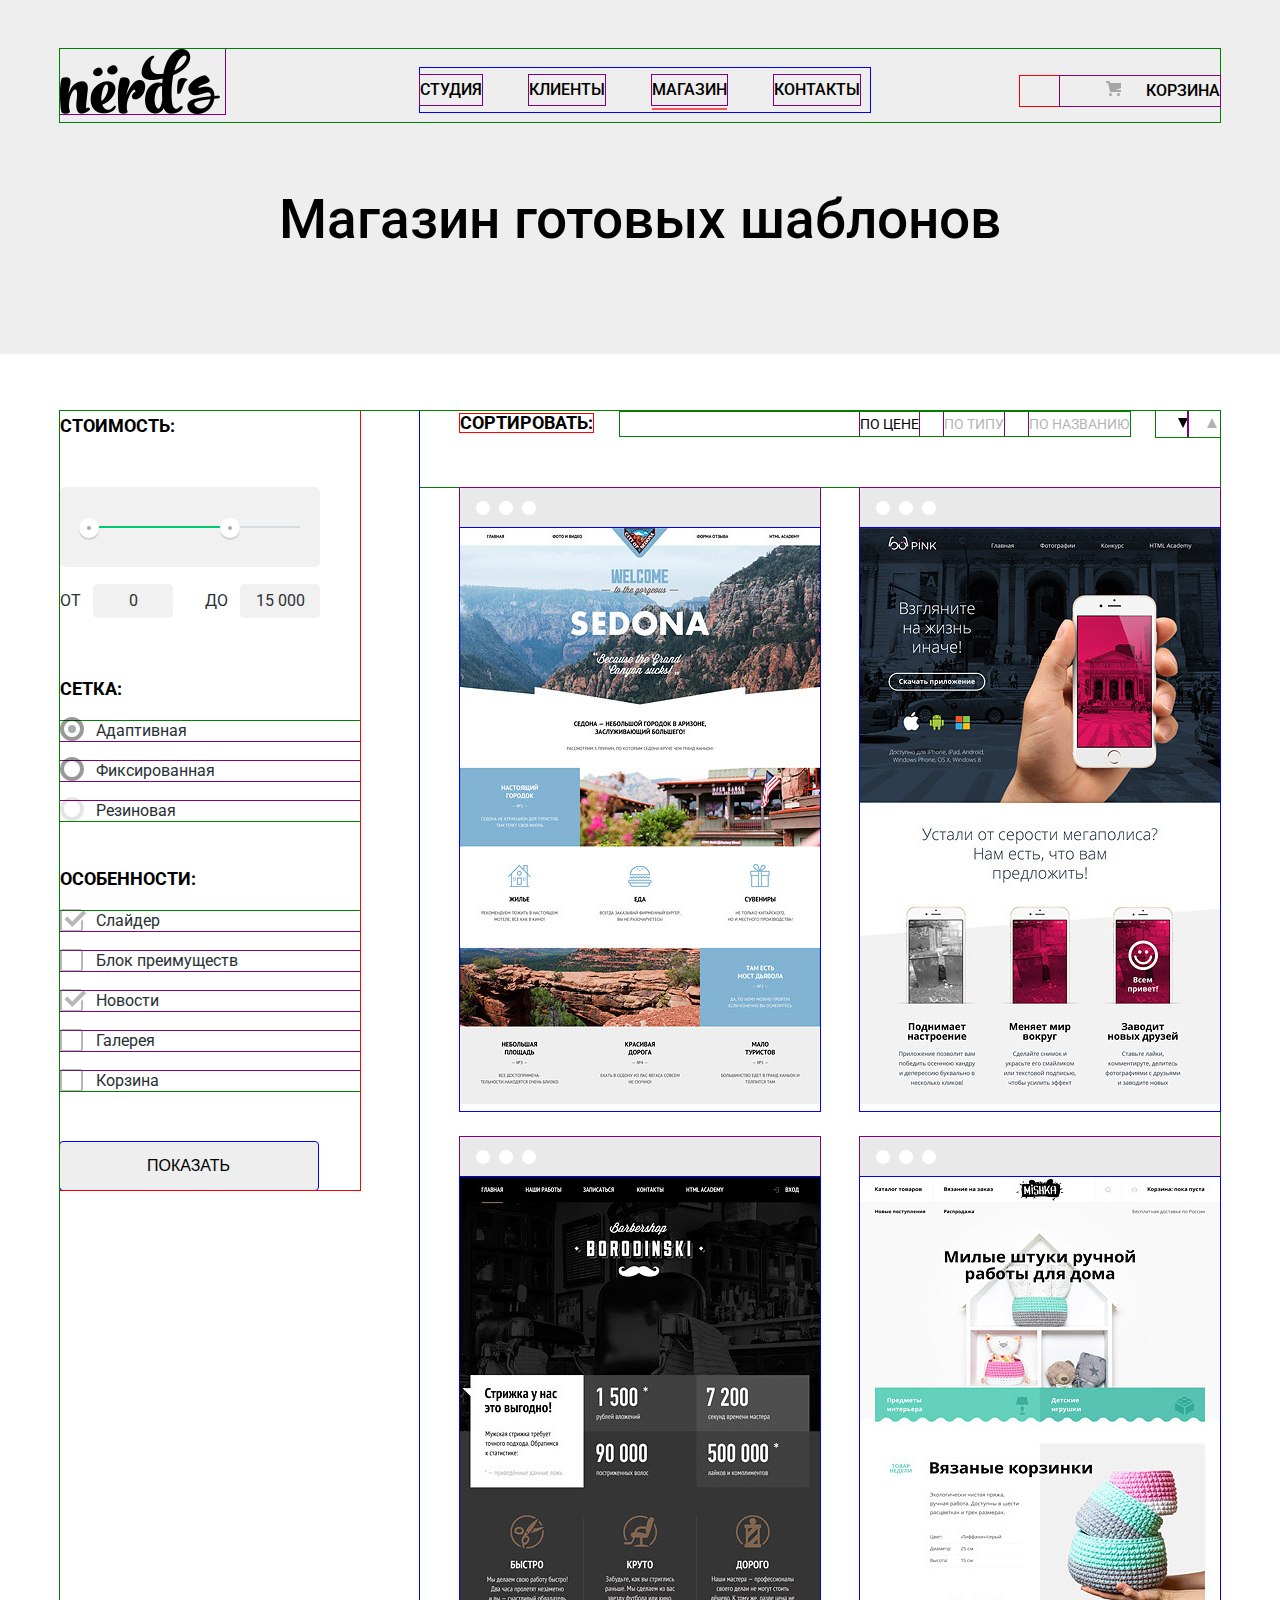
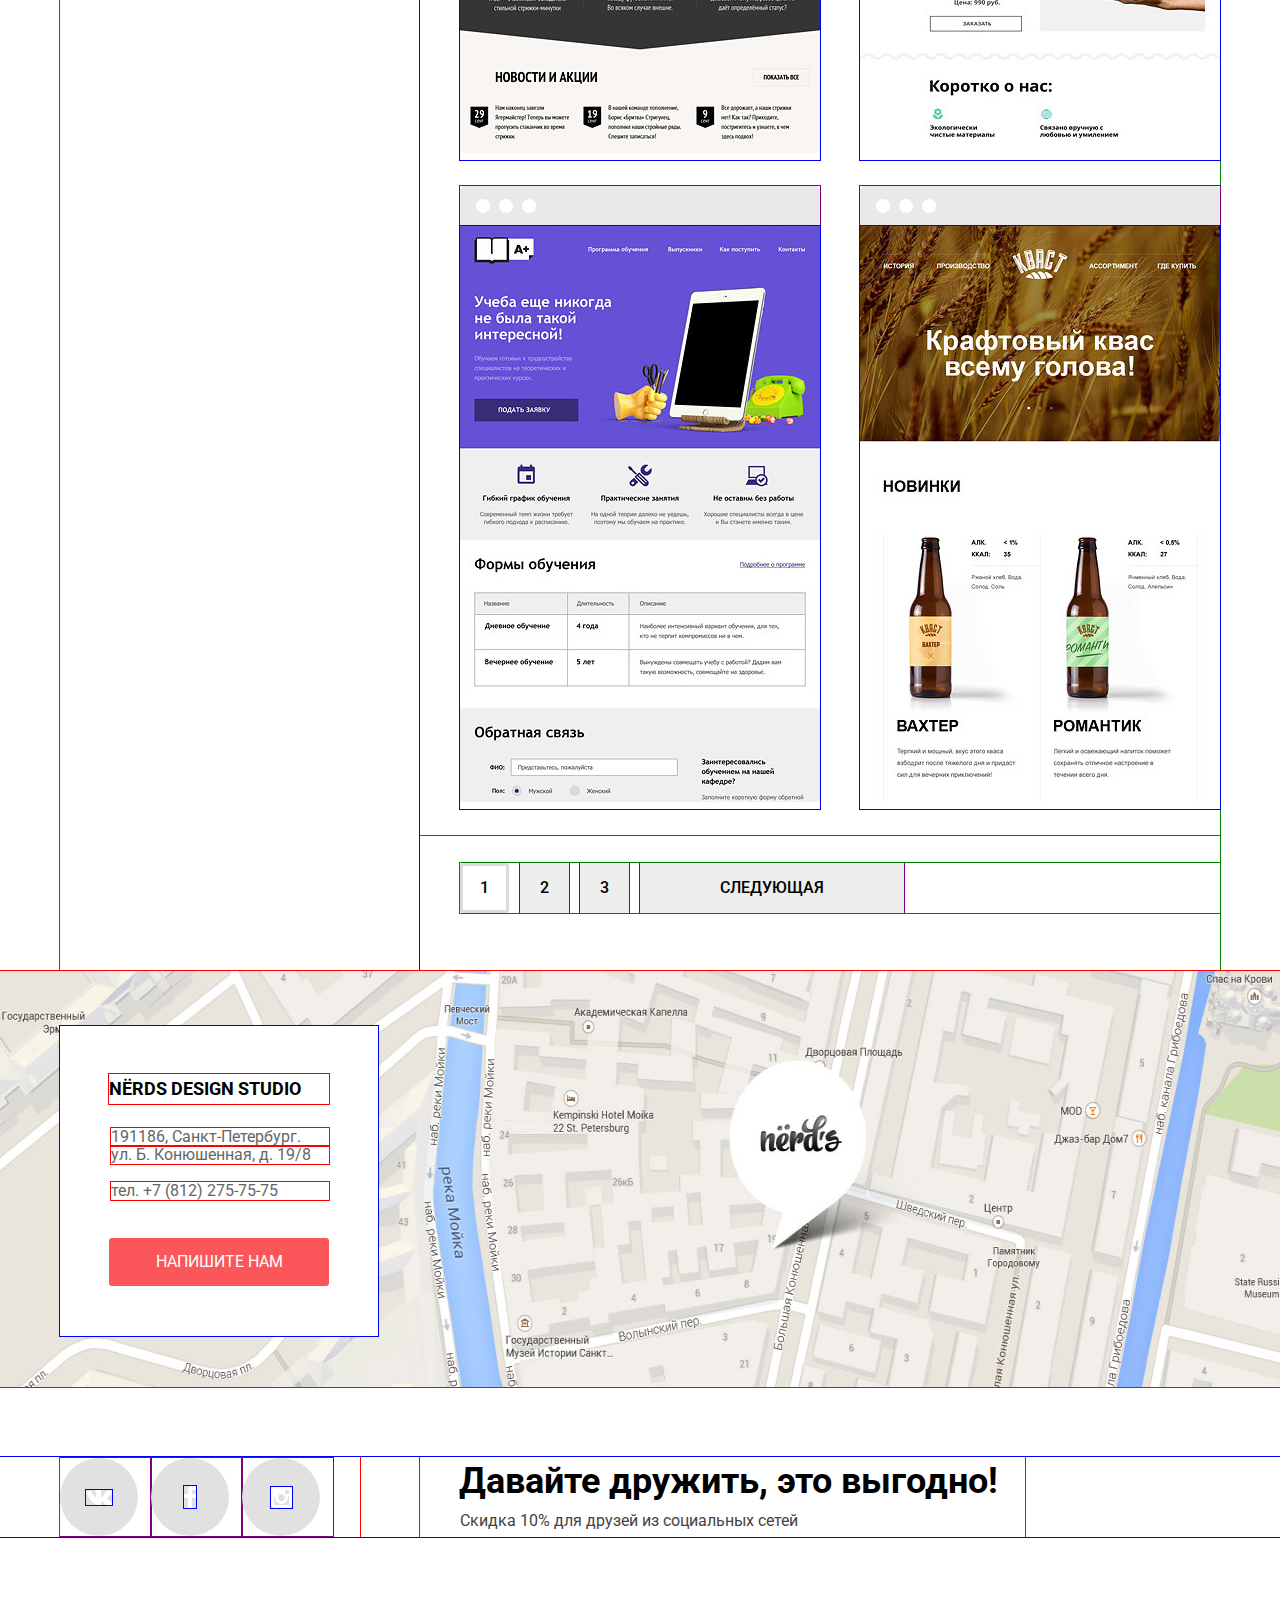
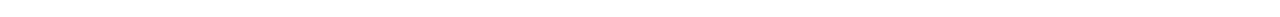
==== catalog.html @ bf4ca0e2 "замена" ====
<!DOCTYPE html>
<html lang="ru">
	<head>
		<meta charset="utf-8">
		<title>HTML Academy: Нёрдс</title>
		<link href="https://fonts.googleapis.com/css?family=Roboto:100,100i,300,300i,400,400i,500,500i,700,700i,900,900i" rel="stylesheet">
		<link href="css/normalize.css" rel="stylesheet">
		<link href="css/style.css" rel="stylesheet">
		<link href="css/outline.css" rel="stylesheet">
	</head>
	<body>
		<header class="main-catalog-header">
		<div class="container">
			<nav class="main-navigation">
				<a class="main-header-logo" href="index.html">
					<img src="img/logo.png" width="160" height="65" 
					alt="Логотип Нердс магазин">
				</a>
				<ul class="site-navigation">
					<li class="site-item"><a href="index.html">Студия</a></li>
					<li class="site-item"><a href="#">Клиенты</a></li>
					<li class="site-item line-active"><a href="#">Магазин</a></li>
					<li class="site-item"><a href="#">Контакты</a></li>
				</ul>
				<ul class="cart-navigation">
					<li class="site-item "><a class="cart-link" href="#">Корзина</a></li>
				</ul>
			</nav>
			<h1 class="main-header-title">Магазин готовых шаблонов</h1>
		</div>
		</header>
		<main class="container">
			<h2 class="visually-hidden">Фильтр Сайтов</h2>
			<div class="catalog-columns">
				<Section class="catalog-left-column">
					<form class="filter" method="get" action="https://echo.htmlacademy.ru">
						<fieldset class="filter-item">
							<legend class="filter-title">Стоимость:</legend>
							<div class="range-filter">
								<div class="range-controls">
									<div class="scale">
										<div class="bar" style="margin-left: 0%; width: 65%"></div>
									</div>
									<div class="toggle toggle-min"></div>
									<div class="toggle toggle-max"></div>
								</div>
								<div class="price-controls">
									<label class="min-price">от<input name="min-price" type="text" value="0"></label>
									<label class="max-price">до<input name="max-price" type="text" value="15 000"></label>
								</div>
							</div>
						</fieldset>
						<fieldset>
							<legend class="catalog-title">Сетка:</legend>
							<ul class="catalog-grid-list">
								<li class="filter-option">
									<input class="visually-hidden filter-input 
									filter-input-radio" type="radio" name="site-grid"
									value="site-adaptive" id="filter-Adaptive" checked>
									<label for="filter-Adaptive">Адаптивная</label>
								</li>
								<li class="filter-option">
									<input class="visually-hidden filter-input 
									filter-input-radio" type="radio" name="site-grid"
									value="site-Fixed" id="filter-Fixed">
									<label for="filter-Fixed">Фиксированная</label>
								</li>
								<li class="filter-option">
									<input class="visually-hidden filter-input 
									filter-input-radio" type="radio" name="site-grid"
									value="site-Rubber" id="filter-Rubber" disabled>
									<label for="filter-Rubber">Резиновая</label>
								</li>
							</ul>
						</fieldset>
						<fieldset>
							<legend class="catalog-title">Особенности:</legend>
							<ul class="catalog-features-list">
								<li class="filter-option">
									<input class="visually-hidden filter-input filter-input-checkbox" 
									type="checkbox" name="slider" id="filter-slider" checked>
									<label for="filter-slider">Слайдер</label>
								</li>
								<li class="filter-option">
									<input class="visually-hidden filter-input filter-input-checkbox" 
									type="checkbox" name="block" id="filter-block">
									<label for="filter-block">Блок преимуществ</label>
								</li>
								<li class="filter-option">
									<input class="visually-hidden filter-input filter-input-checkbox" 
									type="checkbox" name="slider" id="filter-new" checked>
									<label for="filter-new">Новости</label>
								</li>
								<li class="filter-option">
									<input class="visually-hidden filter-input filter-input-checkbox" 
									type="checkbox" name="gallery" id="filter-gallery">
									<label for="filter-gallery">Галерея</label>
								</li>
								<li class="filter-option">
									<input class="visually-hidden filter-input filter-input-checkbox" 
									type="checkbox" name="cart" id="filter-cart">
									<label for="filter-cart">Корзина</label>
								</li>
							</ul>
						</fieldset>
						<button type="submit" class="button button-show" href="#">Показать</button>
					</form>
				</section>
				<section class="catalog-right-column">
					<div class="column-container-menu">
						<h3 class="catalog-sort">Сортировать:</h3>
						<ul class="list-item">
							<li class="menu-info-item"><a href="#" class="catalog-option-active menu-active">По цене</a></li>
							<li class="menu-info-item"><a href="#" class="catalog-option-active">По типу</a></li>
							<li class="menu-info-item menu-item"><a href="#" class="catalog-option-active">По названию</a></li>
						</ul>
						<ul class="arrow-list">
							<li><a href="#" class="arrow arrow-down"></a></li>
							<li><a href="#" class="arrow arrow-up"></a></li>
						</ul>
					</div>
					<div class="catalog-column">
						<ul class="image-item">
							<li class="option-item">
								<div class="catalog-image">
									<svg xmlns="http://www.w3.org/2000/svg" width="360" height="40" viewBox="0 0 360 40"><path fill="#4d4d4d" d="M356 0H4C1.8 0 0 1.8 0 4v36h360V4c0-2.2-1.8-4-4-4zM22.991 27a7 7 0 1 1 0-14 7 7 0 0 1 0 14zm23.011 0a7 7 0 1 1 0-14 7 7 0 0 1 0 14zm23.011 0a7 7 0 1 1 0-14 7 7 0 0 1 0 14z"/></svg>
									<figure class="catalog-image-item">
										<img src="img/site-1.jpg" width="360" height="576" 
										alt="Седона»">
									</figure>
									<section class="catalog-item-block">
										<h3 class="catalog-item-title"><a href="#">Sedona</a></h3>
										<p class="catalog-item-info">Информационный сайт<br>для туристов</p>
										<span class="button catalog-btn">9 900 руб.</span>
									</section>
								</div>
							</li>
							<li class="option-item">
								<div class="catalog-image">
									<svg xmlns="http://www.w3.org/2000/svg" width="360" height="40" viewBox="0 0 360 40"><path fill="#4d4d4d" d="M356 0H4C1.8 0 0 1.8 0 4v36h360V4c0-2.2-1.8-4-4-4zM22.991 27a7 7 0 1 1 0-14 7 7 0 0 1 0 14zm23.011 0a7 7 0 1 1 0-14 7 7 0 0 1 0 14zm23.011 0a7 7 0 1 1 0-14 7 7 0 0 1 0 14z"/></svg>
									<figure class="catalog-image-item">
										<img src="img/site-2.jpg" width="360" height="576" 
										alt="Пинк»">
									</figure>
									<section class="catalog-item-block">
										<h3 class="catalog-item-title"><a href="#">Pink app</a></h3>
										<p class="catalog-item-info">Продуктовый лендинг<br>приложения для IOS и Android</p>
										<span class="button catalog-btn">9 900 руб.</span>
									</section>
								</div>
							</li>
							<li class="option-item">
								<div class="catalog-image">
									<svg xmlns="http://www.w3.org/2000/svg" width="360" height="40" viewBox="0 0 360 40"><path fill="#4d4d4d" d="M356 0H4C1.8 0 0 1.8 0 4v36h360V4c0-2.2-1.8-4-4-4zM22.991 27a7 7 0 1 1 0-14 7 7 0 0 1 0 14zm23.011 0a7 7 0 1 1 0-14 7 7 0 0 1 0 14zm23.011 0a7 7 0 1 1 0-14 7 7 0 0 1 0 14z"/></svg>
									<figure class="catalog-image-item">
										<img src="img/site-3.jpg" width="360" height="576" 
										alt="Барбершоп"> 
									</figure>
									<section class="catalog-item-block">
										<h3 class="catalog-item-title"><a href="#">Barbershop</a></h3>
										<p class="catalog-item-info">Сайт салоны красоты.<br>Для мужчин, да.</p>
										<span class="button catalog-btn">9 900 руб.</span>
									</section>
								</div>
							</li>
							<li class="option-item">
								<div class="catalog-image">
									<svg xmlns="http://www.w3.org/2000/svg" width="360" height="40" viewBox="0 0 360 40"><path fill="#4d4d4d" d="M356 0H4C1.8 0 0 1.8 0 4v36h360V4c0-2.2-1.8-4-4-4zM22.991 27a7 7 0 1 1 0-14 7 7 0 0 1 0 14zm23.011 0a7 7 0 1 1 0-14 7 7 0 0 1 0 14zm23.011 0a7 7 0 1 1 0-14 7 7 0 0 1 0 14z"/></svg>
									<figure class="catalog-image-item">
										<img src="img/site-4.jpg" width="360" height="576" 
										alt="Мишка">
									</figure>
									<section class="catalog-item-block">
										<h3 class="catalog-item-title"><a href="#">Mishka</a></h3>
										<p class="catalog-item-info">Интернет-магазин<br>вязаных игрушек</p>
										<span class="button catalog-btn">9 900 руб.</span>
									</section>
								</div>
							</li>
							<li class="option-item">
								<div class="catalog-image">
									<svg xmlns="http://www.w3.org/2000/svg" width="360" height="40" viewBox="0 0 360 40"><path fill="#4d4d4d" d="M356 0H4C1.8 0 0 1.8 0 4v36h360V4c0-2.2-1.8-4-4-4zM22.991 27a7 7 0 1 1 0-14 7 7 0 0 1 0 14zm23.011 0a7 7 0 1 1 0-14 7 7 0 0 1 0 14zm23.011 0a7 7 0 1 1 0-14 7 7 0 0 1 0 14z"/></svg>
									<figure class="catalog-image-item">
										<img src="img/site-5.jpg" width="360" height="576" 
										alt="А+">
									</figure>
									<section class="catalog-item-block">
										<h3 class="catalog-item-title"><a href="#">A plus</a></h3>
										<p class="catalog-item-info">Лендинг курсов повышения<br>квалификации</p>
										<span class="button catalog-btn">9 900 руб.</span>
									</section>
								</div>
							</li>
							<li class="option-item">
								<div class="catalog-image">
									<svg xmlns="http://www.w3.org/2000/svg" width="360" height="40" viewBox="0 0 360 40"><path fill="#4d4d4d" d="M356 0H4C1.8 0 0 1.8 0 4v36h360V4c0-2.2-1.8-4-4-4zM22.991 27a7 7 0 1 1 0-14 7 7 0 0 1 0 14zm23.011 0a7 7 0 1 1 0-14 7 7 0 0 1 0 14zm23.011 0a7 7 0 1 1 0-14 7 7 0 0 1 0 14z"/></svg>
									<figure class="catalog-image-item">
										<img src="img/site-6.jpg" width="360" height="576" 
										alt="Крафтовый квас всему голова!">
									</figure>
									<section class="catalog-item-block">
										<h3 class="catalog-item-title"><a href="#">Кваст</a></h3>
										<p class="catalog-item-info">Промо-сайт производителя<br>крафтового кваса</p>
										<span class="button catalog-btn">9 900 руб.</span>
									</section>
								</div>
							</li>
						</ul>
						<ul class="pagination-list">
							<li class="pagination-item-current"><a href="#">1</a></li>
							<li class="pagination-item "><a href="#">2</a></li>
							<li class="pagination-item"><a href="#">3</a></li>
							<li class="pagination-item"><a href="#">Следующая</a></li>
						</ul>
					</div>
				</section>
			</div>
		</main>
		<div class="map">
					<iframe src="https://www.google.com/maps/embed?pb=!1m18!1m12!1m3!1d1998.6037999040354!2d30.322010416394033!3d59.938716271971415!2m3!1f0!2f0!3f0!3m2!1i1024!2i768!4f13.1!3m3!1m2!1s0x4696310fca5ba729%3A0xea9c53d4493c879f!2sBolshaya+Konyushennaya+ul.%2C+19%2C+Sankt-Peterburg%2C+Russia%2C+191186!5e0!3m2!1sen!2s!4v1441888483426" width="1440" height="416" allowfullscreen></iframe>
			<figure class="map-image">
				<img class="map-image-item" src="img/map.jpg" height="416" width="1440" alt="Карта">
			</figure>
			<div class="container">
				<div class="container-contacts">
					<div class="container-info-contacts">
						<h3 class="title-contacts">Nёrds Design Studio</h3>
							<p class="footer-contacts">191186, Санкт-Петербург.</p>
							<p class="footer-contacts adress-item">ул. Б. Конюшенная, д. 19/8</p>
							<p class="footer-contacts number-item">тел. +7 (812) 275-75-75</p>
						<a class="button btn-contacts" href="#">Напишите нам</a>
					</div>
				</div>
			</div>
		</div>
		<footer class="main-footer">
			<div class="container">
				<ul class="footer-social">
					<li class="social-list"><a class="social-button" href="#">
						<span class="visually-hidden">Вконтакте</span>
						<svg xmlns="http://www.w3.org/2000/svg" width="26" height="15" viewBox="0 0 26 15"><path fill="#fff" d="M16.138 11.51c.956-.309 2.18 2.04 3.483 2.939.978.681 1.727.534 1.727.534l3.473-.05s1.815-.112.957-1.554c-.071-.12-.503-1.069-2.585-3.022-2.177-2.043-1.882-1.712.739-5.244 1.597-2.153 2.236-3.468 2.036-4.028-.192-.539-1.365-.399-1.365-.399L20.69.713c-.381.001-.704.119-.851.515-.003.004-.621 1.666-1.445 3.079-1.741 2.989-2.436 3.148-2.724 2.961-.661-.433-.494-1.737-.494-2.664 0-2.897.432-4.105-.846-4.417-.427-.104-.739-.172-1.828-.182-1.392-.021-2.574 0-3.244.329-.445.223-.786.712-.579.74.26.035.843.16 1.155.586.401.552.389 1.789.389 1.789s.229 3.411-.54 3.834c-.528.29-1.25-.302-2.803-3.016-.793-1.388-1.392-2.922-1.392-2.922s-.116-.285-.326-.441c-.25-.185-.6-.244-.6-.244L.848.684S.29.7.085.946c-.182.218-.015.668-.015.668s2.909 6.881 6.203 10.347c3.02 3.182 6.452 2.971 6.452 2.971h1.555s.469-.054.709-.312c.224-.24.214-.691.214-.691s-.031-2.109.935-2.419z"/></svg>
						</a>
					</li>
					<li class="social-list"><a class="social-button" href="#">
						<span class="visually-hidden">Фейсбук</span>
						<svg xmlns="http://www.w3.org/2000/svg" width="12" height="22" viewBox="0 0 12 22"><path fill="#fff" d="M12 4V0H8a4 4 0 0 0-4 4v4H0v4h4v10h4V12h4V8H8V4h4z"/></svg>
						</a>
					</li>
					<li class="social-list"><a class="social-button" href="#">
						<span class="visually-hidden">Инстаграм</span>
						<svg xmlns="http://www.w3.org/2000/svg" width="21" height="21" viewBox="0 0 21 21"><path fill="#fff" d="M18 0H3C1.35 0 0 1.35 0 3v15c0 1.65 1.35 3 3 3h15c1.65 0 3-1.35 3-3V3c0-1.65-1.35-3-3-3zm-7.5 7c1.93 0 3.5 1.57 3.5 3.5S12.43 14 10.5 14 7 12.43 7 10.5 8.57 7 10.5 7zM18 18H3V9h1.181A6.504 6.504 0 0 0 4 10.5a6.5 6.5 0 1 0 13 0 6.45 6.45 0 0 0-.181-1.5H18v9zm0-11h-4V3h4v4z"/></svg>
						</a>
					</li>
				</ul>
				<section class="footer-info">
					<h3 class="visually-hidden">Скидка</h3>
					<b class="footer-title">Давайте дружить, это выгодно!</b>
					<p class="footer-info-item">Скидка 10% для друзей из социальных сетей</p>
				</section>
			</div>
		</footer>
		<section class="modal modal-login">
			<form class="modal-login" action="http://echo.htmlacademy.ru" method="post">
				<b class="modal-feedback-title">Напишите нам</b>
				<div class="form-info">
					<div class="modal-feedback-column">
						<label class="modal-feedback-data" for="modal-feedback-login">Ваше имя:</label>
						<input class="login-user" type="text" name="login" id="modal-feedback-login" placeholder="Представьтесь, пожалуйста" required>
					</div>
					<div class="modal-feedback-column">
						<label class="modal-feedback-data" for="modal-feedback-email">Ваш e-mail:</label>
						<input type="email" name="email" id="modal-feedback-email" placeholder="Для отправки ответа" required>
					</div>
					<div class="modal-feedback-column">
						<label class="modal-feedback-data" for="modal-feedback-textarea">Текст письма:</label>
						<textarea name="text" id="modal-feedback-textarea" placeholder="В свободной форме" required rows="5"></textarea>
					</div>
				</div>
				<button type="submit" class="button modal-feedback-btn">Отправить</button>
			</form>
			<button type="submit" class="btn modal-close">Закрыть</button>
		</section>
		<script src="js/popup.js"></script>
	</body>
</html>
---- css/style.css ----
body {
	margin: 0;
	padding: 0;
	font-family: 'Roboto', arial, sans-serif;
	background-color: white;
	color: #000000;
	font-weight: 400;
	font-size: 16px;
	line-height: 24px;
}

p,
.text-range,
.text-order {
	color: #283136;
}


a {
	text-decoration: none;
	color: #000000;
}

ul {
	list-style: none;
}

.main-header {
	background-color: #eeeeee;
}

.main-header-logo:focus {
	opacity: 0.3;
}

.cart-navigation,
.site-navigation {
	font-size: 16px;
	line-height: 30px;
	font-weight: 500;
	color: black;
	text-transform: uppercase;
}


.site-navigation a:hover {
	color: #fb565a;
}

.site-navigation a:active {
	color: #c0c0c0;
}

.site-navigation a:focus {
	padding-bottom: 9px;
	border-bottom: 2px solid #fb565a;
}

.cart-navigation a:hover {
	color: #fb565a;
}

.cart-navigation a:active{
	color: #c0c0c0;
}

.cart-navigation a:focus {
	padding-bottom: 8px;
	border-bottom: 2px solid #fb565a;
}

.cart-link {
	padding-left: 40px;
}

.cart-link:focus {
	padding-left: 40px;
	padding-bottom: 8px;
	border-bottom: 2px solid #fb565a;
}

.cart-navigation .cart-link {
	position: relative;
}

.cart-link::before {
	content: "";

	position: absolute;
	top: 0px;
	left: 0px;
	width: 15px;
	height: 15px;

	background-image: url("../img/cart-icon.svg");
	background-repeat: no-repeat;
	background-position: 0 0;
	
}

.main-header-title,
.slider-title {
	font-size: 55px;
	line-height: 55px;
	font-weight: 500;
}

/*основная часть*/

.offer-item-title {
	font-size: 24px;
	line-height: 30px;
	font-weight: 700;
}

.offer-item-info {
	font-size: 16px;
	line-height: 24px;
	font-weight: 400;
}

.button {
	display: block;
	width: 240px;
	padding: 15px 0;
	font-size: 16px;
	line-height: 18px;
	color: #ffffff;
	text-transform: uppercase;
	text-align: center;
	text-decoration: none;

	background-color: #fb565a;
	border-radius: 3px;
	border: none;
}

.catalog-btn {
	width: 200px;
	font-size: 16px;
	line-height: 18px;
	font-weight: 500;
}

.btn-contacts {
	width: 220px;
}

.button:hover,
.button:focus {
	background-color: #e74246;
}

.button:active {
	background-color: #d7373b;
	color: rgba(255, 255, 255, 0.3);
	box-shadow: 0 3px rgba(0, 0, 0, 0.1) inset;
}

.offer-btn-web {
	width: 160px;
}

.offer-mobile {
	width: 160px;
	background-color: #00ca74;
}

.offer-mobile:hover,
.offer-mobile:focus {
	background-color: #00bc6c;
}

.offer-mobile:active {
	background-color: #00aa62;
}
.offer-site {
	width: 160px;
	background-color: #efc84a;
}

.offer-site:hover,
.offer-site:focus {
	background-color: #eab534;
}

.offer-site:active {
	background-color: #e5a722;
}

.detail-title {
	font-size: 45px;
	line-height: 45px;
	font-weight: 700;
}

table th {
	font-size: 45px;
	font-weight: 700;
}

table td {
	font-size: 16px;
	line-height: 18px;
	font-weight: 400;
	color: #283136;
}

.brand-item-image {
	opacity: 0.2;
}

.brand-item-image:hover {
	opacity: 1;
}

.brand-item-image:active {
	opacity: 0.1;
}

.filter  fieldset {
	border: none;
}

.title-contacts,
.filter legend {
	font-size: 18px;
	line-height: 30px;
	font-weight: 700;
}

.filter ul {
	list-style: none;
	line-height: 20px;
	font-size: 16px;
	font-weight: 400;
}

.footer-title {
	font-size: 36px;
	line-height: 36px;
	font-weight: 700;
}

.footer-contacts {
	font-size: 16px;
	line-height: 18px;
	font-weight: 400;
	color: #666666;
}

.footer-info-item {
	color: #444444;
	font-size: 16px;
	line-height: 22px;
}

.catalog-sort {
	font-size: 18px;
	line-height: 18px;
	font-weight: 700;
	text-transform: uppercase;
}

.arrow,
.catalog-option-active {
	color: #000000;
	opacity: 0.3;
	font-size: 14px;
	line-height: 18px;
	font-weight: 400;
	text-transform: uppercase;
}

.arrow:hover,
.catalog-option-active:hover {
	color: #000000;
	opacity: 0.6;
}

.arrow:focus,
.catalog-option-active:focus {
	color: #000000;
	opacity: 1;
}

.catalog-btn,
.catalog-btn:hover,
.catalog-btn:active {
	color: #ffffff;
}

/*Сеточные стили*/

html,
body {
	box-sizing: border-box;
}

p,
h1,
h2,
h3,
b,
figure {
	margin: 0;
	padding: 0;
}

img {
	max-width: 100%;
	height: auto;
}

.main-header {
	min-height: 0px;
	padding-top: 49px;
}

.container {
	width: 1200px;
	margin: 0 auto;
	padding: 0 20px;
}

.main-navigation {
	display: flex;
	padding: 0;
	margin: 0;
}

.main-header-logo {
	width: 165px;
	height: 65px;
	margin-right: 195px;
}

.site-navigation {
	padding:0;
	margin: 0;
	display: flex;
	align-items: center;
	flex-wrap: wrap;

	margin-top: 19px;
	margin-bottom: 10px;
}

.line-active::after {
	content: "";
	position: absolute;

	top: 31px;
	left: 0;


	width: 75px;
	height: 2px;
	border-bottom: 2px solid #fb565a;
}

.site-item {
	position: relative;
	margin-right: 47px;
}

.site-item:last-child {
	margin-right: 0px;
}

.site-navigation {
	width: 450px;
	margin-right: 150px;
	list-style: none;
}

.cart-navigation {
	width: 160px;
	text-align: right;
	vertical-align: bottom;
	margin-top: 27px;
}

.option-offer {
	margin: 0;
	padding: 0;
	margin-top: 82px;
}

.offer-list {
	display: flex;
	margin: 0;
	padding: 0;
}

.offer-item {
	width: 300px;
	min-height: 0px;
	margin-right: 100px;
}

.offer-item:last-child {
	margin-right: 0px;
}

.offer-item-image {
	margin-bottom: 17px;
}

.offer-item-title {
	margin-bottom: 16px;
	text-transform: uppercase;
}

.offer-item-info {
	margin-bottom: 33px;
}

.columns-container {
	margin: 0;
	padding: 0;
	display: flex;
	margin-bottom: 35px;
}


hr {
	margin: 0 0;
	padding: 0 0;
	border: none;
	border-bottom: 2px solid #eeeeee;
	margin-top: 80px;
}

.detail-left-column {
	margin: 0;
	padding: 0;
	display: flex;
	flex-direction: column;
	flex-wrap: wrap;
	max-width: 660px;
	min-height: 370px;
	margin-top: 76px;
	margin-right: 138px;
}

.detail-title {
	margin: 0;
	padding: 0;
	margin-bottom: 34px;
}

.detail-list-title {
	margin-bottom: 8px;
	text-transform: uppercase;
}

.detail-info {
	margin: 0;
	padding: 0;
	margin-bottom: 37px;
}

.text-order {
	position: relative;
	margin: 0;
	padding: 0;
	margin-left: -5px;
	margin-bottom: 24px;
}

.text-order:before {
	content: "";
	position: absolute;

	top: 10px;
	left: -35px;

	width: 25px;
	height: 2px;

	background-color: #fb565a;
}

.detail-right-column {
	display: flex;
	flex-direction: column;
	flex-wrap: wrap;
	margin: 0;
	padding: 0;
	width: 360px;
	min-height: 414px;
	margin-left: 0px;
	margin-right: 0px;
	margin-top: 40px;
}

.detail-header-image {
	margin: 0;
	padding: 0;
	margin-bottom: 30px;
}

.table-info{
	display: block;
	margin-left: 19px;
	margin-bottom: 35px;
	text-transform: uppercase;
}

sup {
	font-size: 28px;
}

table {
	margin: 0;
	padding: 0;
}

td,
th {
	padding: 0;
	margin: 0;
	padding: 14px 14px 14px 2px ;
	text-align: left;
}

.brand-menu{
	padding: 37px 0;
	margin: 0;
	margin-bottom: 81px;
	border-top: 2px solid #eeeeee;
	border-bottom: 2px solid #eeeeee;
}

.brand {
	padding: 0;
	margin: 0;
	display: flex;
	flex-wrap: wrap;
}

.brand-item-image {
	display: block;
	margin-top: 20px;
	padding: 0 30px;
}

.image-item-1 {
	display: block;
	margin-top: 5px;
	padding: 0 25px;
}

.image-item-2 {
	display: block;
	margin-top: 24px;
	padding: 0 35px;
}

.image-item-3 {
	display: block;
	margin-top: 10px;
	padding: 0 45px;
}

.brand-item {
	position: relative;
	margin: 0;
	padding: 0;
	margin-right: 40px;
	width: 260px;
}

.brand-item:first-child {
	margin-left: 0px;
}

.brand-item:last-child {
	margin-right: 0px;
}

.line {
	position: relative;
}

.line-item::before{
	content: "";
	position: absolute;
	background-color: #eee;
	top: 25px;
	left: -22px;

	width: 2px;
	height: 52px;
}

.map {
	position: relative;
	height: 416px;
	margin-bottom: 70px;
}

.map iframe {
  position: absolute;
  z-index: 2;

  border: none;
  
  width: 100%;
  height: 416px;
}

.map-image {	
	width: 100%;
	height: 100%;
	vertical-align: middle;
	text-align: center;
	margin: 0;
	padding: 0;
}

.map-image::after {
	content: "";
	display: inline-block;
	height: 100%;
	vertical-align: middle;
}

.map-image-item {
	height: 416px;
}

.container-contacts {
	position: absolute;
	top: 55px;

	display: flex;
	justify-content: center;
	align-items: center;

	width: 318px;
	min-height: 310px;
	background-color: #ffffff; 
	z-index: 3;
}

.title-contacts {
	text-transform: uppercase;
	margin-bottom: 24px;
	margin-top: -3px;
}

.footer-contacts {
	text-align: left;
	margin-left: 2px;
}

.adress-item {
	margin-bottom: 18px;
	margin-left: 2px;
}

.number-item {
	margin-bottom: 38px;
}

.container-info-contacts {
	margin: 0;
	padding: 0;
	padding: 50px 0px;
}

.main-footer .container {
	display: flex;
	flex-wrap: wrap;
	margin-bottom: 80px;
}

.footer-social {
	display: flex;
	align-items: center;
	padding: 0;
	margin: 0;
	width: 300px;
	min-height: 80px;
	margin-right: 60px;
}

.social-button {
	display: flex;
	align-items: center;
	justify-content: center;
	width: 78px;
	height : 78px;
	border-radius: 50%;
	background-color: #e1e1e1;
	margin-right: 13px;
}

.social-button:hover,
.social-button:focus {
	background-color: #e74246;
}

.social-button:hover path,
.social-button:focus path {
	fill: #ffffff;
}

.social-button:active path {
	fill: rgba(255, 255, 255, 0.3);
}

.social-button:active {
	background-color: #d7373b;
	box-shadow: 0 3px rgba(0, 0, 0, 0.1) inset;
}

.footer-info {
	display: flex;
	flex-wrap: wrap;
	width: 605px;
	min-height: 80px;
}

.footer-title {
	display: block;
	margin-bottom: 6px;
	margin-left: 39px;
	margin-top: 6px;
}

.footer-info-item {
	margin-left: 40px;
}

/*Сложный фильтр*/

.filter-item {
	margin: 0;
	padding: 0;

	border: none;

	width: 260px;
	margin: 50px auto; 
}

.range-filter {
	width: 260px;
	margin-top: 46px;
}

.filter-item legend {
	font-size: 18px;
	line-height: 24px;
	text-transform: uppercase;
	font-weight: 700;
}

.range-controls {
	position: relative;

	height: 41px;
	margin-bottom: 17px;
	padding-top: 39px;
	padding-right: 20px;
	padding-left: 20px;

	background-color: #f1f1f1;

	border-radius: 5px;
}

.range-controls .scale {
	height: 2px;

	background: #d7dcde;
}

.range-controls .bar {
	width: 70%;
	height: 2px;

	background: #00ca74;
}

.range-controls .toggle {
	position: absolute;
	top: 31px;
	left: 0;

	width: 4px;
	height: 4px;
	padding: 0;

	border: 8px solid #ffffff;
	background-color: #ababab;
	box-shadow: 0 2px 1px 0 #cfcfcf;
	border-radius: 50%;
	cursor: pointer;
}

.range-controls .toggle-min {
	left: 19px;
}

.range-controls .toggle-max {
	left: 160px;
}

.price-controls {
	font-size: 0;
}

.price-controls label {
	display: inline-block;
	width: 50%;

	font-size: 16px;
	text-transform: uppercase;
}

.price-controls input {
	width: 60px;
	padding: 8px 10px;
	margin-left: 12px;

	font-family: Roboto, Arial, sans-serif;
	font-size: 16px;
	text-align: center;
	color: #283136;

	border: none;
	border-radius: 5px;
	background: #f1f1f1;
}

.max-price {
	text-align: right;
}

.visually-hidden:not(:focus):not(:active),
input[type="checkbox"].visually-hidden,
input[type="radio"].visually-hidden {
	position: absolute;

	width: 1px;
	height: 1px;
	margin: -1px;
	border: 0;
	padding: 0;

	white-space: nowrap;

	clip-path: inset(100%);
	clip: rect(0 0 0 0);
	overflow: hidden;
}

.main-catalog-header {
	min-height: 305px;
	background-color: #eeeeee;
	margin: 0 auto;
	margin-bottom: 57px;
	padding-top: 49px;
}

.main-header-title {
	margin-top: 70px;
	text-align: center;
}

.catalog-left-column {
	margin: 0;
	padding: 0;
}

.filter {
	width: 300px;
	margin: 0;
	padding: 0;
	margin-right: 60px;
}


.filter fieldset {
	padding: 0;
	margin: 0;
	margin-bottom: 46px;
	border: none;
}

.filter fieldset:nth-child(2) {
	margin-bottom: 23px;
}

.filter fieldset:nth-child(3) {
	margin-bottom: 31px;
}

.filter legend {
	text-transform: uppercase;
	line-height: 30px;
	font-size: 18px;
	font-weight: 700;
}

.filter ul {
	padding: 0;
	margin: 0;
	margin-top: 16px;
}

.filter ul:last-child {
	margin-top: 17px;
}

.filter-option {
	margin-bottom: 20px;
	padding-left: 36px;
}

.filter-option label {
	position: relative;

	display: block;

	cursor: pointer;
	user-select: none;
}



.filter-input-radio + label::before {
	content: "";
	position: absolute;

	left: -36px;
	top: -4px;

	width: 16px;
	height: 16px;
	border-radius: 50%;

	border: 4px solid #000000;
	opacity: 0.4;
}

.filter-input-radio:checked + label::after {
	content: "";

	position: absolute;

	top: 4px;
	left: -28px;

	width: 8px;
	height: 8px;
	border-radius: 50%;

	background-color: #283136;
	opacity: 0.4;
}

.filter-input-checkbox + label::before {
	content: "";
	position: absolute;
	left: -36px;
	top: -2px;

	width: 27px;
	height: 23px;

	background-image: url("../img/checkbox-off.svg");
	background-repeat: no-repeat;
	background-position: 0 0;
	opacity: 0.4;
}

.filter-input-checkbox:checked + label::after {
	content: "";

	position: absolute;
	top: -2px;
	left: -36px;

	width: 27px;
	height: 23px;
	background-image: url("../img/checkbox-on.svg");
	background-repeat: no-repeat;
	background-position: 0 0;
	opacity: 0.4;
}



.filter-input-checkbox + label:hover::before,
.filter-input-checkbox:checked:hover + label::after,
.filter-input-radio:hover + label::before,
.filter-input-radio:checked:hover + label::after {
	content: "";
	opacity: 1;
	color: #000000;
}

.filter-input-radio:disabled + label::before {
	opacity: 0.1;
}

.filter-input-checkbox:checked + label::before {
	opacity: 0;
}

.filter-input,label {
	color: #283136;
}

.filter-input,label:hover {
	color: #000000;
}

.filter-input:disabled +label {
	color: #283136;
}

.button-show {
	margin: 0;
	width: 258px;
	margin-right: 40px;
	padding-right: 10px;
	padding-left: 9px;
	font-weight: 500;
	color: #000000;
	background-color: #eeeeee;
}

.button-show:hover,
.button-show:focus{
	background-color: #dfdfdf;
}

.button-show:active {
	color: rgba(0, 0, 0, 0.3);
	box-shadow: 0 3px rgba(0, 0, 0, 0.1) inset;
}


.catalog-right-column {
	width: 800px;
	margin: 0;
	padding:0;
}

.column-container-menu {
	display: flex;

	align-items: center;
	flex-wrap: wrap;
	justify-content: space-between;
	margin: 0;
	padding: 0;
	margin-bottom: 51px;
}

.list-item	{
	display: flex;
	flex-wrap: wrap;
	align-items: center;
	padding: 0;
	margin: 0;
	padding-left: 240px;
}

.menu-info-item:last-child {
	margin-right: 0;
}

.menu-info-item {
	margin-right: 25px;
}

.catalog-sort{
	margin-top: -2px;
	margin-left: 40px;
}

.menu-active {
	opacity: 1;
}


.catalog-option-active:last-child {
	margin-right: 0px;
	padding: 0;
}

.menu-active {
	opacity: 1;
}

.arrow-list{
	margin: 0;
	padding: 0;
	display: flex;
	flex-wrap: wrap;
}

.arrow {
	display: inline-block;
	margin-left: 0px;
	font-size: 0;
	margin-left: 22px;
}

.arrow-up {
	margin-left: 19px;
	margin-right: 3px;
}

.arrow::before {
	content: "";
	display: inline-block;
	border: 10px solid #000000;
	border-right-width: 5px;
	border-left-width: 5px;
	border-right-color: transparent;
	border-left-color: transparent;
}

.arrow-up::before {
	border-top-width: 0;
	margin-right: 0;
}

.arrow-down::before {
	border-bottom-width: 0;
}

.arrow-down {
	opacity: 1;
	padding-left: 0px;
	padding-right: 0px;
}

.arrow-up {
	padding-left: 0px;
	padding-right: 0px;
}

.image-item {
	display: flex;
	flex-wrap: wrap;
	justify-content: flex-end;
	margin: 0;
	padding:0;
	margin-bottom: 28px;
}

.catalog-image {
	width: 360px;
	height: 1px;
	margin: 0;
	padding: 0;
	fill-opacity: 0.12;
}

.catalog-image:hover > .catalog-item-block {
	display: flex;
	opacity: 1;
	
}

.catalog-image:hover > .catalog-image-item {
	display: flex;
	opacity: 1;
	box-shadow: 0px 6px 15px 0px rgba(0, 1, 1, 0.25);
}

.option-item:hover path {
	fill-opacity: 1;
}

.catalog-image-item {
	position: relative;

	top: -7px;
	left: 0px;
	width: 360px;
	min-height: 0;
}

.catalog-columns {
	display: flex;
	flex-wrap: wrap;
	margin: 0px;
	padding: 0px;
}

.option-item {
	position: relative;

	display: flex;
	flex-wrap: wrap;
	margin: 0;
	padding: 0;
	width: 360px;
	height: 576px;
	margin-bottom: 73px;
	margin-left: 40px;
}

/*Баннеры*/

.catalog-item-block {
	position: absolute;
	bottom: -40px;

	display: flex;
	flex-wrap: wrap;
	flex-direction: column;

	width: 360px;
	min-height: 230px;


	background-color: #eeeeee;
	opacity: 0;
}

.catalog-item-title {
	margin: 0;
	padding: 0;
	margin-top: 25px;
	margin-bottom: 12px;

	text-align: center;

	text-transform: uppercase;
	font-weight: 700;
	font-size: 18px;
	line-height: 30px;
}

.catalog-item-info {
	margin: 0;
	padding: 0;
	margin: 0 55px;

	overflow: auto;
	
	margin-bottom: 25px;
	padding-top: 5px;
	padding-bottom: 5px;
	max-height: 385px;

	text-align: center;
	font-weight: 400;
	font-size: 16px;
	line-height: 18px;
}

.catalog-btn {
	margin: 0 auto;
	cursor: pointer;
	margin-bottom: 43px;
}

 /*Пагинация*/
.pagination-list {
	display: flex;
	flex-wrap: wrap;
	padding: 0;
	margin: 0;

	list-style: none;
	margin-left: 40px;
	margin-bottom: 58px;
}

.pagination-item {
	margin-right: 11px;
}

.pagination-item a {
	display: block;
	padding: 13px 20px;
	text-transform: uppercase;
	font-weight: 500;
	color: #000000;
	background-color: #eeeeee;
}

.pagination-item:last-child a {
	margin: 0;
	padding: 0;
	padding: 13px 80px;
}

.pagination-item a:hover,
.pagination-item a:focus {
	background-color: #dfdfdf;
	border-radius: 3px;
}
.pagination-item a:active {
	background-color: #dfdfdf;
	color: rgba(0, 0, 0, 0.3);
	box-shadow: 0px 3px rgba(0, 0, 0, 0.1) inset;
}

.pagination-item-current a {
	color: #000000;
	border: 3px solid #dbdbdb;
	background-color: #ffffff;
	border-radius: 3px;
	display: block;
	padding: 10px 17px;
	text-transform: uppercase;
	font-weight: 500;
	color: #000000;
	margin-right: 11px;
}


/*Слайдер*/

.container {
	width: 1200px;
	margin: 0 auto;
	padding: 0 20px;
	box-sizing: border-box;
}

.visually-hidden {
	position: absolute;
	width: 1px;
	height: 1px;
	clip: rect(0, 0, 0, 0);
}

.main-header {
	background-color: #eeeeee;
}

.slider {
	position: relative;
	bottom: 0px;

	background-color: #eeeeee;
}

.slider-controls {
	position: absolute;
	left: 50%;
	bottom: 104px;
	z-index: 100;

	width: 160px;
	height: 18px;

	text-align: center;
	font-size: 0;
	transform: translateX(-50%);
}

.slider-controls label {
	position: relative;

	display: inline-block;
	width: 18px;
	height: 18px;
	padding: 8px;

	border-radius: 50%;
	cursor: pointer;
}

.slider-controls label::after {
	content: "";

	position: absolute;
	top: 8px;
	left: 8px;
	z-index: 1;

	width: 18px;
	height: 18px;

	background: #ffffff;

	border-radius: 50%;
}

.slider-list {
	margin: 0;
	padding: 0;

	list-style: none;
}

.slider-item {
	display: none;
	padding: 70px 0 80px 0;
}

.slider-item:nth-child(1) {
	background-image: url("../img/slide1.png");
	background-repeat: no-repeat;
	background-position: 93% 10px;
}

.slider-item:nth-child(2) {
	background-image: url("../img/slide2.png");
	background-repeat: no-repeat;
	background-position: 100% 0;
}

.slider-item:nth-child(3) {
	background-image: url("../img/slide3.png");
	background-repeat: no-repeat;
	background-position: 100% 20px;
}

#product-1:checked ~ .slider-list .slider-item:nth-child(1) {
	display: block;
}

#product-2:checked ~ .slider-list .slider-item:nth-child(2) {
	display: block;
}

#product-3:checked ~ .slider-list .slider-item:nth-child(3) {
	display: block;
}

#product-1:checked ~ .slider-controls .slider-controls-item--1::before,
#product-2:checked ~ .slider-controls .slider-controls-item--2::before,
#product-3:checked ~ .slider-controls .slider-controls-item--3::before {
	content: "";
	position: absolute;
	left: 50%;
	top: 50%;
	z-index: 2;
	width: 4px;
	height: 4px;
	margin: -4px;
	background-color: inherit;
	border: 2px solid #c1c1c1;
	border-radius: 50%;
}

.slider-item h3 {
	max-width: 600px;
	margin: 0;
	margin-bottom: 27px;

	font-size: 55px;
	line-height: 55px;
	font-weight: 500;
}

.slider-item p {
	max-width: 430px;
	margin: 0;
	margin-bottom: 39px;
}

/*Скрытая форма*/

.modal {
	position: fixed;

	box-shadow: 0 20px 40px 0 rgba(0, 1, 1, .75);
	background-color: #ffffff;

	 top: 50%;
	left: 50%;

	display: none;

	transform: translate(-50%, -50%);
	margin: 0;
	padding: 0;
	width: 760px;
	padding-left: 100px;
	padding-right: 100px;
	padding-top: 78px;
	padding-bottom: 85px;
	margin: 0 auto;
	z-index: 1000;
}

.modal-close {
	position: absolute;
	top: 20px;
	right: 20px;
	width: 0px;
	height: 0px;

	font-size: 0;
	background-color: #ffffff;
	border: 0;

	cursor: pointer;
	border: none;
	outline: none;
}

.modal-close::before,
.modal-close::after {
	content: "";

	position: absolute;
	top: 80px;
	left: -80px;

	width: 21px;
	height: 3px;

	background-color: #fb565a;
	opacity: 0.3;
}

.modal-close::before {
	transform: rotate(45deg);
}

.modal-close::after {
	transform: rotate(-45deg);
}

.modal-feedback-title {
	display: block;
	margin-bottom: 46px;
}

.form-info {
	display: flex;
	flex-wrap: wrap;
}

.modal-feedback-column {
	display: flex;
	flex-direction: column;
	width: 360px;
	margin-right: 40px;
	margin-bottom: 32px;
}

.modal-feedback-column:nth-child(2) {
	margin-right: 0px;
}

.modal-feedback-column:nth-child(3) {
	margin-bottom: 48px;
}

label {
	margin-bottom: 10px;
}


textarea {
	margin: 0px;
	width: 730px;
}

.modal-feedback-title {
	font-size: 45px;
	line-height: 45px;
	font-weight: 500;
}

.modal-feedback-data {
	font-size: 16px;
	line-height: 18px;
	font-weight: 700;
}

.modal-login input {
	font: inherit;
}

textarea,
.modal-login input:required{
	padding: 15px;
	color: #444444;
	border: 2px solid #b4b9bb;
	opacity: 0.5;
}

textarea:hover,
.modal-login input:hover {
	border: 2px solid #444444;
}

textarea:focus,
.modal-login input:focus {
	border: 2px solid #000000;
	opacity: 1;
}


textarea:focus::placeholder,
.modal input:focus::placeholder {
	color: red;
	opacity: 1;
}

textarea:invalid:focus,
 .modal input:invalid:focus {
	outline-color: red;
	border:none;
	opacity: 1;
}

.modal-close:hover::before,
.modal-close:hover::after {
	background-color: #fb565a;
	opacity: 1;
}

 .modal-close:focus::before,
 .modal-close:focus::after {
	background-color: #fb565a;
	opacity: 0.1;
	border: #ffffff;
}

::-webkit-input-placeholder {
	color: black;
}

::-moz-placeholder {
	color: black;
}

:-moz-input-placeholder {
	color: black;
}

:-ms-input-placeholder {
	color: black;
}

textarea:focus::placeholder,
 .modal input:focus::placeholder {
	color: red;
	opacity: 1;
}

textarea:invalid:focus,
.modal input:invalid:focus {
	outline-color: red;
	border:none;
	opacity: 1;
}

.modal-show {
	display: flex;
}
---- css/outline.css ----
.main-header {
	outline: 1px solid yellow;
}	 
.main-navigation {
	outline: 1px solid green;
}

.site-navigation {
	outline: 1px solid blue;
}

.cart-navigation {
	outline: 1px solid red;
}

.main-header-logo {
	outline: 1px solid purple;
}

.main-navigation-wrapper .container {
	outline: 1px solid black;
	
}

.slider-container {
	outline: 1px solid black;
}

.slider-left-column{
	outline: 1px solid green;
}

.offer-list {
	outline: 1px solid purple;
}

.offer-item {
	outline: 1px solid blue;
}

.detail-left-column {
	outline: 1px solid blue;
}
	
.detail-right-column {
	outline: 1px solid green;
}

.flex-container {
	outline: 1px solid green;
}

.brand-menu {
	outline: 1px solid blue;
}

.brand-item-image {
	outline: 1px solid red;
}

.brand-site {
	outline: 1px solid green;
}

.main-footer {
	outline: 1px solid blue;
}

.footer-info {
	outline: 1px solid green;
}

.footer-social {
	outline: 1px solid red;
}

.map {
	outline: 1px solid red;
}

.map-image {
	outline: 1px solid green;
}

.catalog-columns {
	outline: 1px solid green;
}

.filter {
	outline: 1px solid red;
}

.catalog-right-column {
	outline: 1px solid blue;
}

h3 {
	outline: 1px solid red;
}
ul {
	outline: 1px solid green;
}

li {
	outline: 1px solid purple;
}

.button-show {
	outline: 1px solid blue;
}

figure {
	outline: 1px solid blue;
}

svg,
tr,
td,
table {
	outline: 1px solid blue;
}

.modal-login {
	outline: 1px solid blue;
}

.container-contacts {
	outline: 1px solid blue;
}

.container-center {
	
	outline: 1px solid purple;
}

.footer-contacts {
	outline: 1px solid red;
}

.modal-feedback-title {
	outline: 1px solid red;
}

.catalog-item-info {
	outline: 1px solid purple;
}
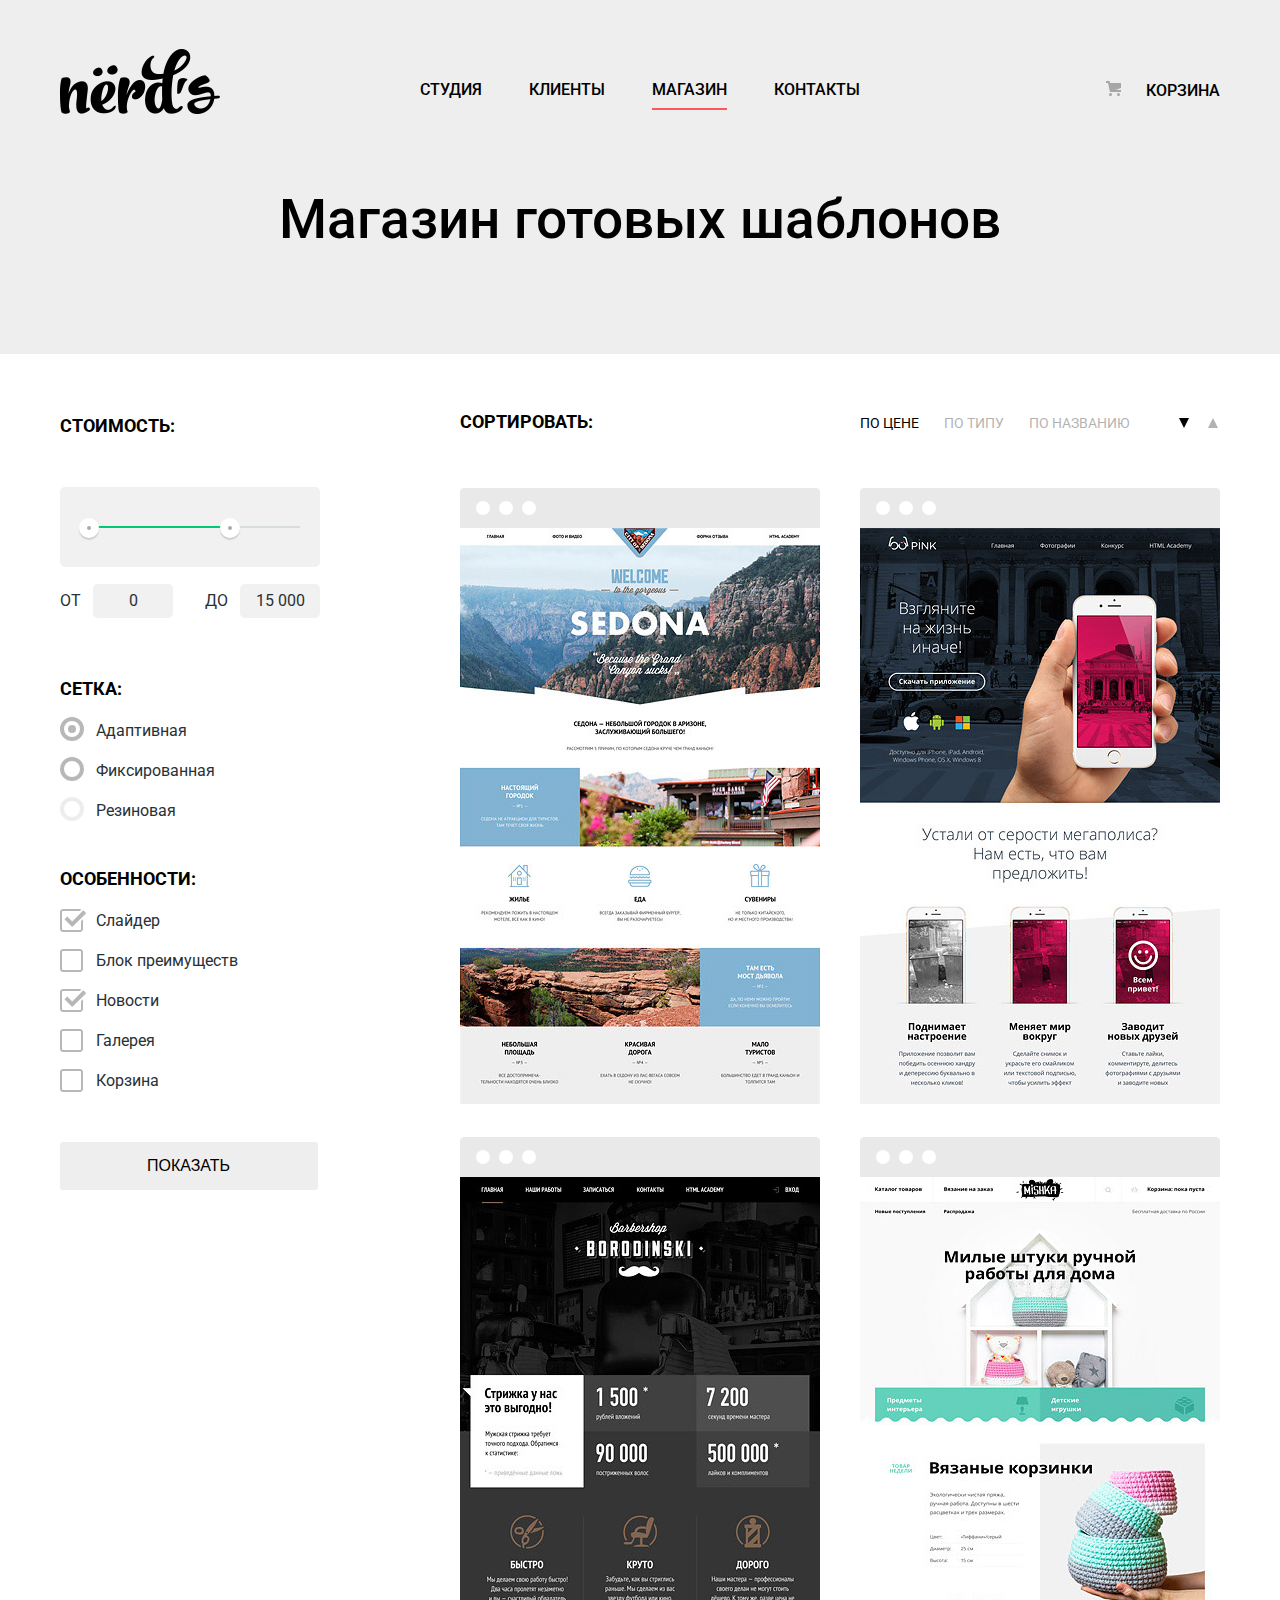
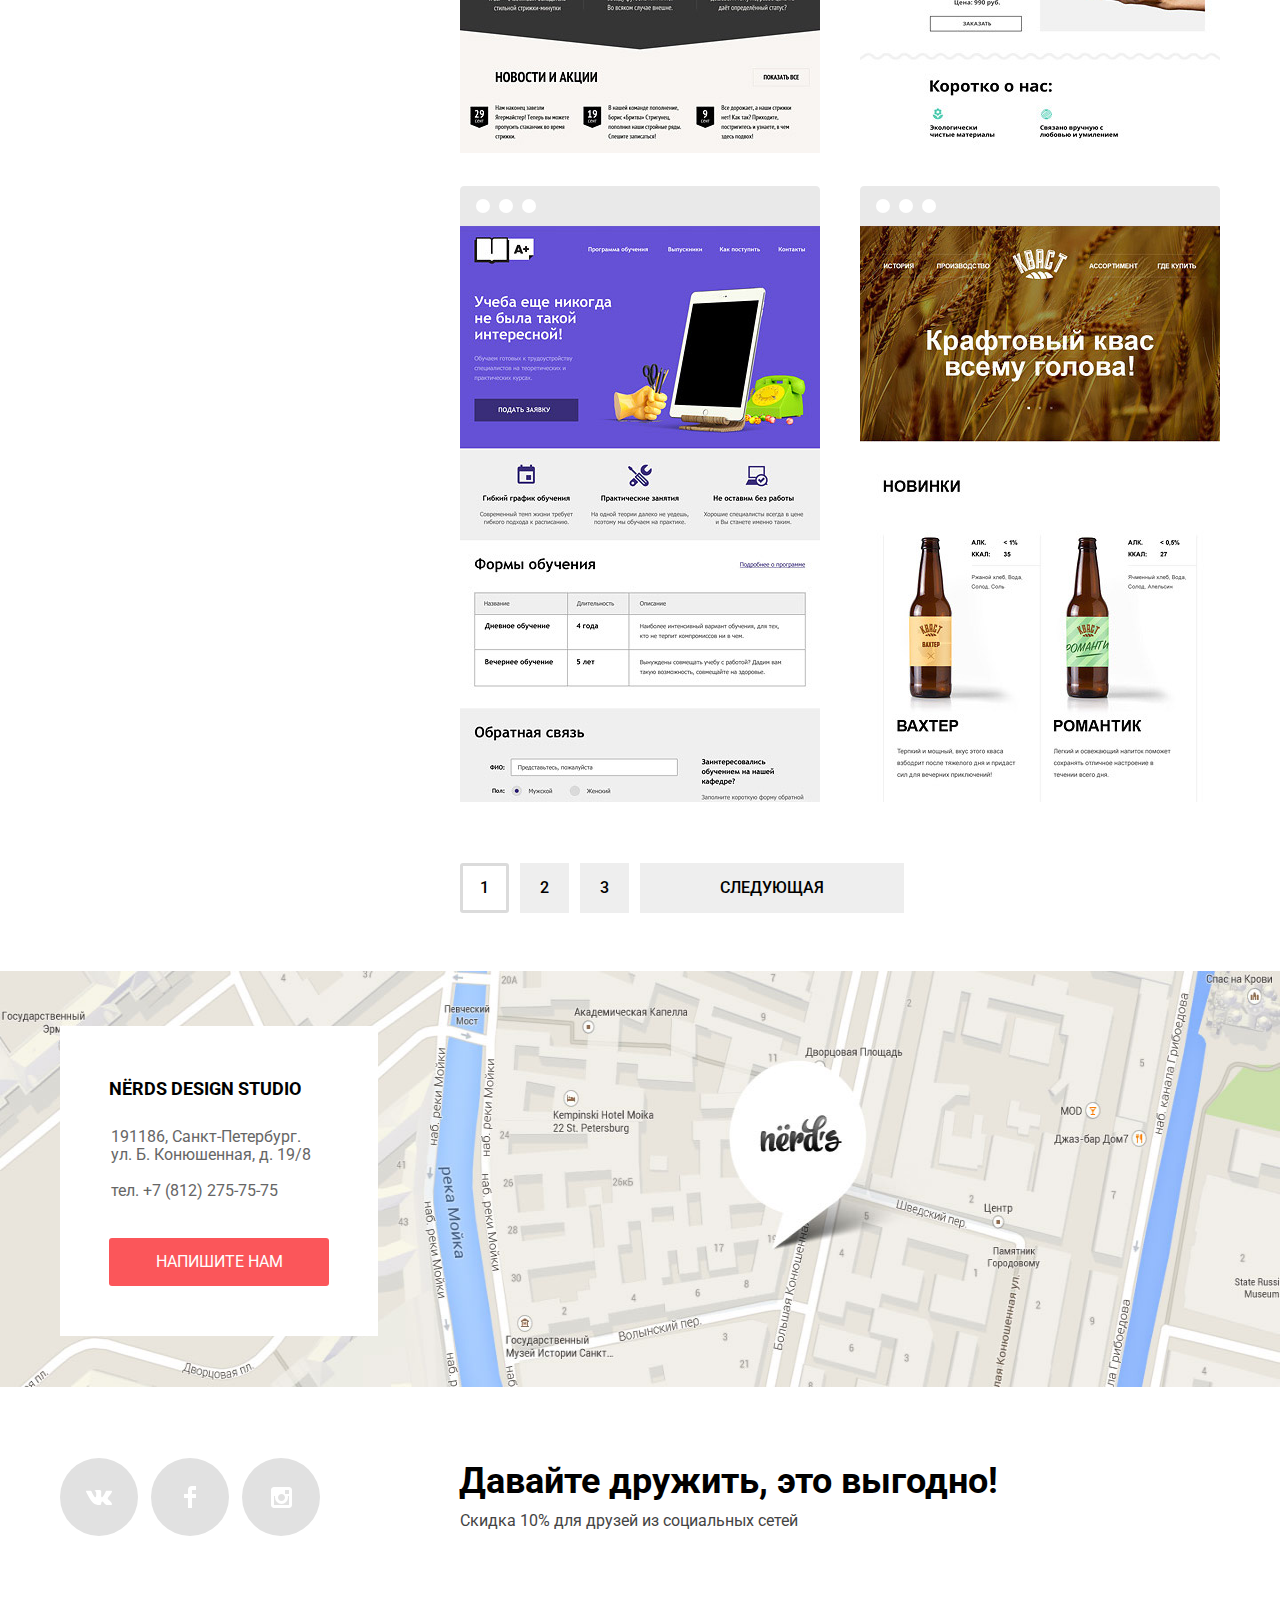
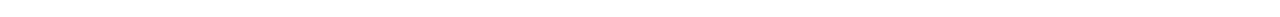
==== commit ff485a74: "добавление" ====
--- a/catalog.html
+++ b/catalog.html
@@ -30,9 +30,9 @@
 		</div>
 		</header>
 		<main class="container">
-			<h2 class="visually-hidden">Фильтр Сайтов</h2>
 			<div class="catalog-columns">
 				<Section class="catalog-left-column">
+					<h2 class="visually-hidden">Фильтр Сайтов</h2>
 					<form class="filter" method="get" action="https://echo.htmlacademy.ru">
 						<fieldset class="filter-item">
 							<legend class="filter-title">Стоимость:</legend>
@@ -103,7 +103,7 @@
 								</li>
 							</ul>
 						</fieldset>
-						<button type="submit" class="button button-show" href="#">Показать</button>
+						<button type="submit" class="button button-show">Показать</button>
 					</form>
 				</section>
 				<section class="catalog-right-column">
@@ -260,7 +260,8 @@
 			</div>
 		</footer>
 		<section class="modal modal-login">
-			<form class="modal-login" action="http://echo.htmlacademy.ru" method="post">
+			<h3 class="visually-hidden">Модальное окно</h3>
+			<form class="form-login" action="https://echo.htmlacademy.ru" method="post">
 				<b class="modal-feedback-title">Напишите нам</b>
 				<div class="form-info">
 					<div class="modal-feedback-column">
@@ -269,11 +270,11 @@
 					</div>
 					<div class="modal-feedback-column">
 						<label class="modal-feedback-data" for="modal-feedback-email">Ваш e-mail:</label>
-						<input type="email" name="email" id="modal-feedback-email" placeholder="Для отправки ответа" required>
+						<input class="email-user" type="email" name="email" id="modal-feedback-email" placeholder="Для отправки ответа" required>
 					</div>
 					<div class="modal-feedback-column">
 						<label class="modal-feedback-data" for="modal-feedback-textarea">Текст письма:</label>
-						<textarea name="text" id="modal-feedback-textarea" placeholder="В свободной форме" required rows="5"></textarea>
+						<textarea class="text-user" name="text" id="modal-feedback-textarea" placeholder="В свободной форме" required rows="4"></textarea>
 					</div>
 				</div>
 				<button type="submit" class="button modal-feedback-btn">Отправить</button>
--- a/css/style.css
+++ b/css/style.css
@@ -1,12 +1,17 @@
 body {
 	margin: 0;
 	padding: 0;
+	
 	font-family: 'Roboto', arial, sans-serif;
-	background-color: white;
-	color: #000000;
 	font-weight: 400;
 	font-size: 16px;
 	line-height: 24px;
+	color: #000000;
+
+	background-color: #ffffff;
+	background-image: url("../img/pattern-white.jpg");
+	background-position: top center;
+	background-repeat: no-repeat;
 }
 
 p,
@@ -27,6 +32,9 @@
 
 .main-header {
 	background-color: #eeeeee;
+	background-image: url("../img/pattern-grey.jpg");
+	background-position: 0 0;
+	background-repeat: repeat;
 }
 
 .main-header-logo:focus {
@@ -120,7 +128,10 @@
 }
 
 .button {
-	display: block;
+	display: flex;
+	flex-wrap: wrap;
+	justify-content: center;
+
 	width: 240px;
 	padding: 15px 0;
 	font-size: 16px;
@@ -336,12 +347,12 @@
 }
 
 .site-navigation {
+	display: flex;
+	align-items: center;
+	flex-wrap: wrap;
+
 	padding:0;
 	margin: 0;
-	display: flex;
-	align-items: center;
-	flex-wrap: wrap;
-
 	margin-top: 19px;
 	margin-bottom: 10px;
 }
@@ -350,12 +361,12 @@
 	content: "";
 	position: absolute;
 
-	top: 31px;
+	top: 98%;
 	left: 0;
 
 
 	width: 75px;
-	height: 2px;
+	height: 4px;
 	border-bottom: 2px solid #fb565a;
 }
 
@@ -389,6 +400,8 @@
 
 .offer-list {
 	display: flex;
+	flex-wrap: wrap;
+	flex-grow: 0;
 	margin: 0;
 	padding: 0;
 }
@@ -636,12 +649,16 @@
 	top: 55px;
 
 	display: flex;
+	flex-wrap: wrap;
 	justify-content: center;
 	align-items: center;
 
 	width: 318px;
 	min-height: 310px;
 	background-color: #ffffff; 
+	background-image: url("../img/pattern-white.jpg");
+	background-position: 0 0;
+	background-repeat: repeat;
 	z-index: 3;
 }
 
@@ -679,6 +696,7 @@
 
 .footer-social {
 	display: flex;
+	flex-wrap: wrap;
 	align-items: center;
 	padding: 0;
 	margin: 0;
@@ -944,7 +962,7 @@
 	height: 16px;
 	border-radius: 50%;
 
-	border: 4px solid #000000;
+	border: 4px solid #4d4d4d;
 	opacity: 0.4;
 }
 
@@ -960,7 +978,7 @@
 	height: 8px;
 	border-radius: 50%;
 
-	background-color: #283136;
+	background-color: #4d4d4d;
 	opacity: 0.4;
 }
 
@@ -1055,13 +1073,12 @@
 
 .column-container-menu {
 	display: flex;
-
 	align-items: center;
 	flex-wrap: wrap;
 	justify-content: space-between;
 	margin: 0;
 	padding: 0;
-	margin-bottom: 51px;
+	margin-bottom: 53px;
 }
 
 .list-item	{
@@ -1108,7 +1125,7 @@
 }
 
 .arrow {
-	display: inline-block;
+	display: flex;
 	margin-left: 0px;
 	font-size: 0;
 	margin-left: 22px;
@@ -1116,12 +1133,12 @@
 
 .arrow-up {
 	margin-left: 19px;
-	margin-right: 3px;
+	margin-right: 2px;
 }
 
 .arrow::before {
 	content: "";
-	display: inline-block;
+	display: flex;
 	border: 10px solid #000000;
 	border-right-width: 5px;
 	border-left-width: 5px;
@@ -1226,6 +1243,9 @@
 
 
 	background-color: #eeeeee;
+	background-image: url("../img/pattern-grey.jpg");
+	background-position: 0 0;
+	background-repeat: repeat;
 	opacity: 0;
 }
 
@@ -1339,15 +1359,9 @@
 	clip: rect(0, 0, 0, 0);
 }
 
-.main-header {
-	background-color: #eeeeee;
-}
-
 .slider {
 	position: relative;
 	bottom: 0px;
-
-	background-color: #eeeeee;
 }
 
 .slider-controls {
@@ -1393,6 +1407,9 @@
 }
 
 .slider-list {
+	display: flex;
+	flex-direction: column;
+	flex-wrap: wrap;
 	margin: 0;
 	padding: 0;
 
@@ -1472,7 +1489,6 @@
 	position: fixed;
 
 	box-shadow: 0 20px 40px 0 rgba(0, 1, 1, .75);
-	background-color: #ffffff;
 
 	 top: 50%;
 	left: 50%;
@@ -1488,23 +1504,26 @@
 	padding-top: 78px;
 	padding-bottom: 85px;
 	margin: 0 auto;
-	z-index: 1000;
+
+	background-color: #ffffff;
+	background-image: url("../img/pattern-white.jpg");
+	background-position: 0 0;
+	background-repeat: repeat;
+	z-index: 100;
 }
 
 .modal-close {
 	position: absolute;
-	top: 20px;
-	right: 20px;
-	width: 0px;
-	height: 0px;
+	top: 90px;
+	right: 93px;
+	width: 20px;
+	height: 20px;
 
 	font-size: 0;
-	background-color: #ffffff;
+	background-color: transparent;
 	border: 0;
 
 	cursor: pointer;
-	border: none;
-	outline: none;
 }
 
 .modal-close::before,
@@ -1512,11 +1531,11 @@
 	content: "";
 
 	position: absolute;
-	top: 80px;
-	left: -80px;
-
-	width: 21px;
-	height: 3px;
+	top: 8px;
+	left: -1px;
+
+	width: 27px;
+	height: 4px;
 
 	background-color: #fb565a;
 	opacity: 0.3;
@@ -1528,91 +1547,6 @@
 
 .modal-close::after {
 	transform: rotate(-45deg);
-}
-
-.modal-feedback-title {
-	display: block;
-	margin-bottom: 46px;
-}
-
-.form-info {
-	display: flex;
-	flex-wrap: wrap;
-}
-
-.modal-feedback-column {
-	display: flex;
-	flex-direction: column;
-	width: 360px;
-	margin-right: 40px;
-	margin-bottom: 32px;
-}
-
-.modal-feedback-column:nth-child(2) {
-	margin-right: 0px;
-}
-
-.modal-feedback-column:nth-child(3) {
-	margin-bottom: 48px;
-}
-
-label {
-	margin-bottom: 10px;
-}
-
-
-textarea {
-	margin: 0px;
-	width: 730px;
-}
-
-.modal-feedback-title {
-	font-size: 45px;
-	line-height: 45px;
-	font-weight: 500;
-}
-
-.modal-feedback-data {
-	font-size: 16px;
-	line-height: 18px;
-	font-weight: 700;
-}
-
-.modal-login input {
-	font: inherit;
-}
-
-textarea,
-.modal-login input:required{
-	padding: 15px;
-	color: #444444;
-	border: 2px solid #b4b9bb;
-	opacity: 0.5;
-}
-
-textarea:hover,
-.modal-login input:hover {
-	border: 2px solid #444444;
-}
-
-textarea:focus,
-.modal-login input:focus {
-	border: 2px solid #000000;
-	opacity: 1;
-}
-
-
-textarea:focus::placeholder,
-.modal input:focus::placeholder {
-	color: red;
-	opacity: 1;
-}
-
-textarea:invalid:focus,
- .modal input:invalid:focus {
-	outline-color: red;
-	border:none;
-	opacity: 1;
 }
 
 .modal-close:hover::before,
@@ -1628,35 +1562,136 @@
 	border: #ffffff;
 }
 
+.modal-feedback-title {
+	display: flex;
+	margin-bottom: 42px;
+}
+
+.form-info {
+	display: flex;
+	flex-wrap: wrap;
+}
+
+.modal-feedback-column {
+	display: flex;
+	flex-direction: column;
+
+	width: 360px;
+	margin-right: 40px;
+	margin-bottom: 35px;
+}
+
+.modal-feedback-column:nth-child(2) {
+	margin-right: 0px;
+}
+
+.modal-feedback-column:nth-child(3) {
+	margin-bottom: 51px;
+}
+
+.modal-feedback-btn {
+	width: 260px;
+}
+
+label {
+	margin-bottom: 10px;
+}
+
+.modal-feedback-title {
+	font-size: 45px;
+	line-height: 45px;
+	font-weight: 500;
+}
+
+.modal-feedback-data {
+	font-size: 16px;
+	line-height: 18px;
+	font-weight: 700;
+}
+
+.form-login textarea {
+	margin: 0px;
+	width: 728px;
+	padding: 5px 15px 10px;
+
+	font: inherit;
+
+	border: 2px solid #d7dcde;
+	border-radius: 4px;
+	outline: none;
+	box-shadow: none;
+}
+
+.form-login [type="text"],
+.form-login [type="email"] {
+	padding: 10px 15px;
+
+	color: #444444;
+	font: inherit;
+
+	border: 2px solid #d7dcde;
+	border-radius: 4px;
+	outline: none;
+	box-shadow: none;
+}
+
+textarea:hover,
+.modal-login input:hover {
+	border: 2px solid #b4b9bb;
+}
+
+textarea:focus,
+.modal-login input:focus {
+	border: 2px solid #000000;
+}
+
+
+textarea:focus:invalid,
+ .modal input:focus:invalid {
+	border: 2px solid #e74246;
+	color: #e74246;
+}
+
 ::-webkit-input-placeholder {
-	color: black;
+	color: #444444;
+	opacity: 0.5;
 }
 
 ::-moz-placeholder {
-	color: black;
+	color: #444444;
+	opacity: 0.5;
 }
 
 :-moz-input-placeholder {
-	color: black;
+	color: #444444;
+	opacity: 0.5;
 }
 
 :-ms-input-placeholder {
-	color: black;
-}
-
-textarea:focus::placeholder,
- .modal input:focus::placeholder {
-	color: red;
-	opacity: 1;
-}
-
-textarea:invalid:focus,
-.modal input:invalid:focus {
-	outline-color: red;
-	border:none;
-	opacity: 1;
+	color: #444444;
+	opacity: 0.5;
 }
 
 .modal-show {
-	display: flex;
-}
+	display: block;
+	animation: bounce 0.6s;
+}
+
+@keyframes bounce {
+	0% {
+	transform: translateY(-2000px);
+	}
+
+	70% {
+	transform: translateY(30px);
+	}
+
+	90% {
+	transform: translateY(-10px);
+	}
+
+	100% {
+	transform: translateY(0);
+	}
+  }
+
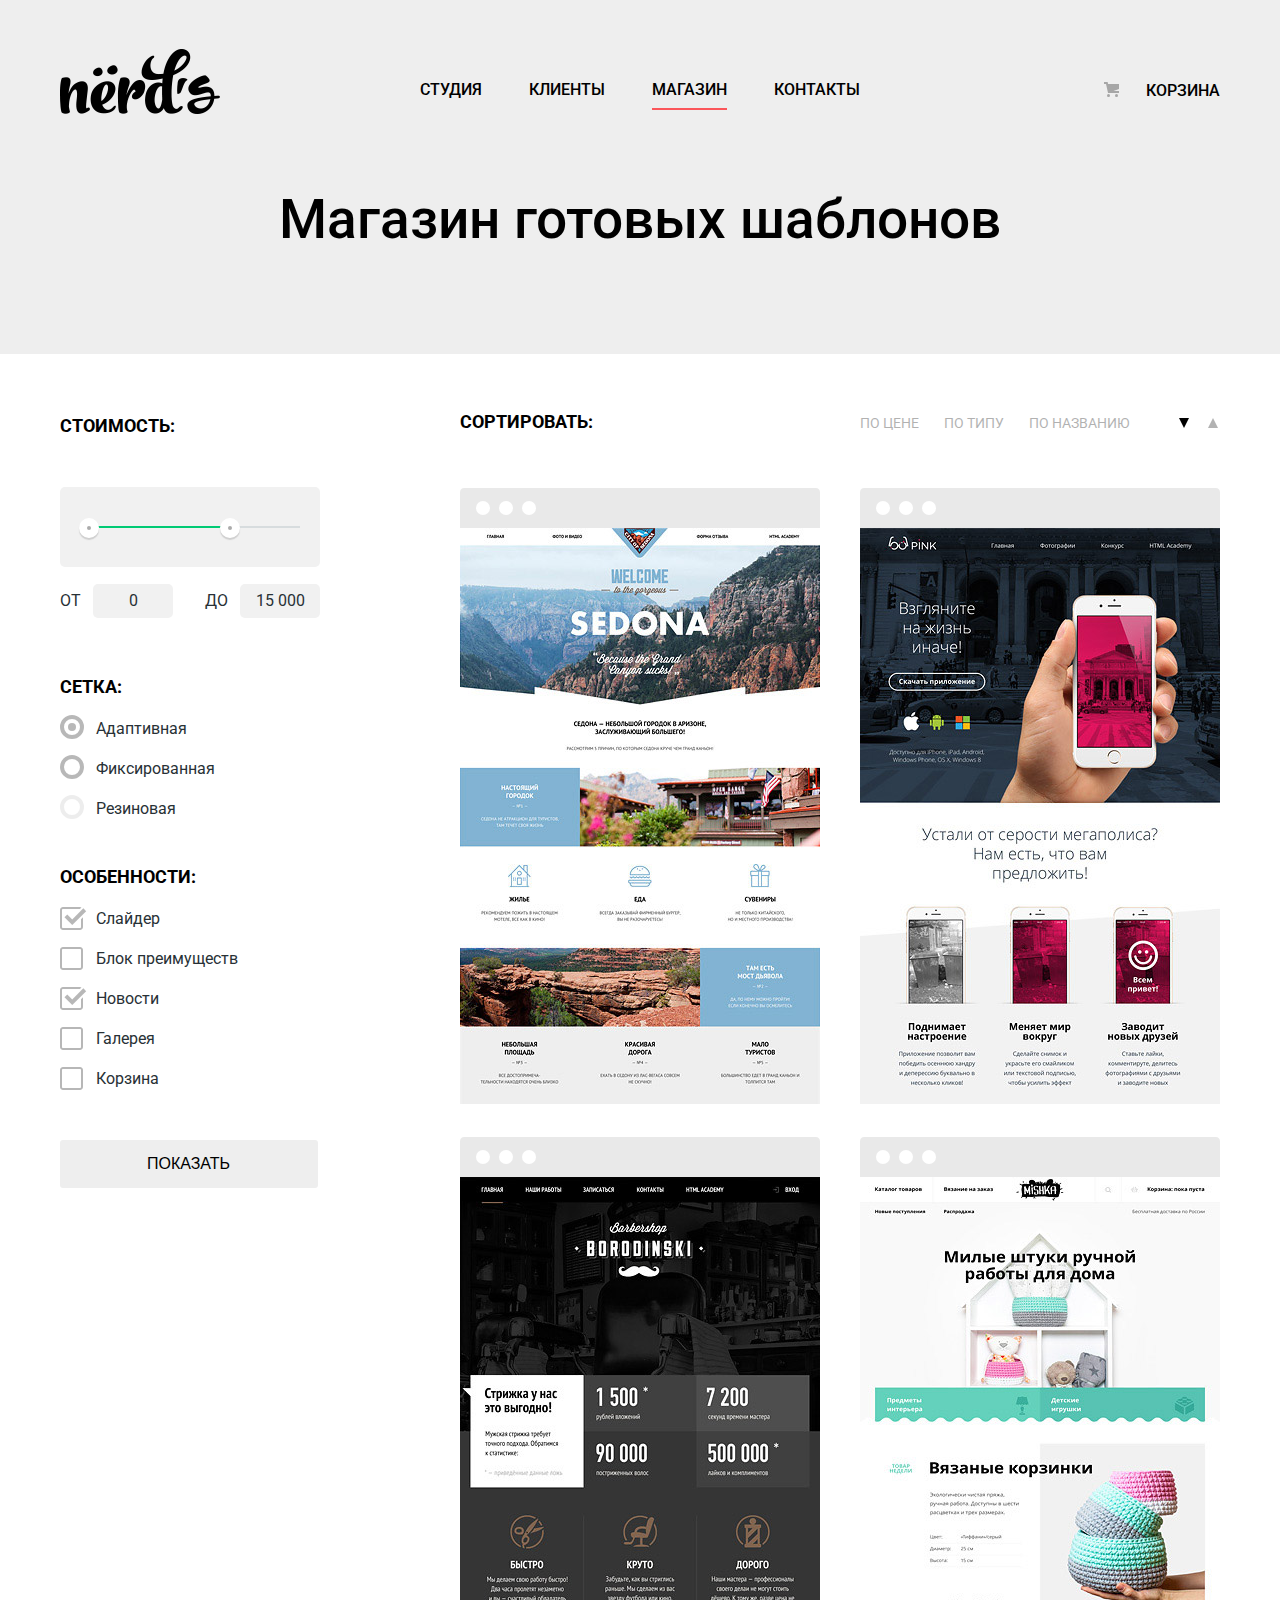
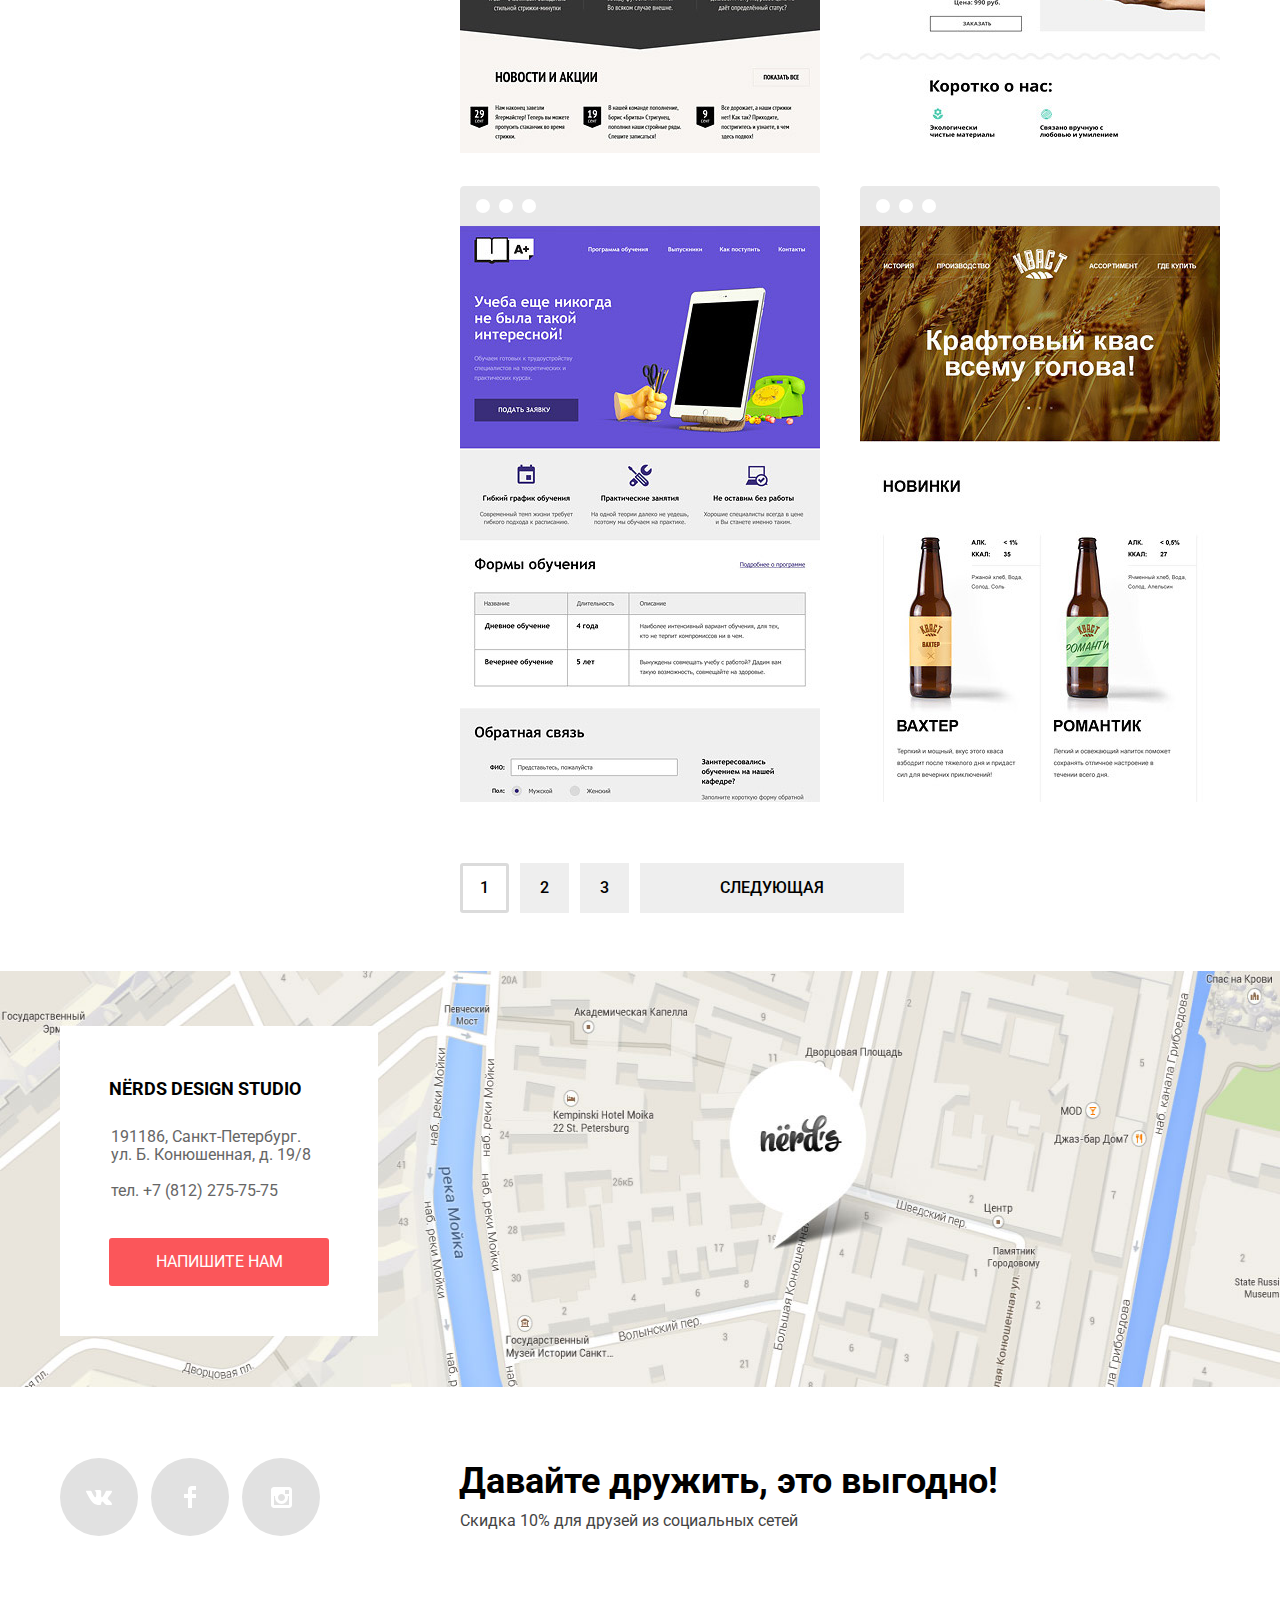
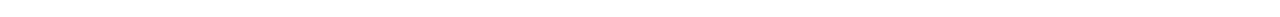
==== commit bc8d2040: "поправка" ====
--- a/catalog.html
+++ b/catalog.html
@@ -6,7 +6,6 @@
 		<link href="https://fonts.googleapis.com/css?family=Roboto:100,100i,300,300i,400,400i,500,500i,700,700i,900,900i" rel="stylesheet">
 		<link href="css/normalize.css" rel="stylesheet">
 		<link href="css/style.css" rel="stylesheet">
-		<link href="css/outline.css" rel="stylesheet">
 	</head>
 	<body>
 		<header class="main-catalog-header">
@@ -19,11 +18,11 @@
 				<ul class="site-navigation">
 					<li class="site-item"><a href="index.html">Студия</a></li>
 					<li class="site-item"><a href="#">Клиенты</a></li>
-					<li class="site-item line-active"><a href="#">Магазин</a></li>
+					<li class="site-item site-item-active"><a href="#">Магазин</a></li>
 					<li class="site-item"><a href="#">Контакты</a></li>
 				</ul>
 				<ul class="cart-navigation">
-					<li class="site-item "><a class="cart-link" href="#">Корзина</a></li>
+					<li class="site-cart"><a class="cart-link" href="#">Корзина</a></li>
 				</ul>
 			</nav>
 			<h1 class="main-header-title">Магазин готовых шаблонов</h1>
@@ -39,7 +38,7 @@
 							<div class="range-filter">
 								<div class="range-controls">
 									<div class="scale">
-										<div class="bar" style="margin-left: 0%; width: 65%"></div>
+										<div class="bar"></div>
 									</div>
 									<div class="toggle toggle-min"></div>
 									<div class="toggle toggle-max"></div>
@@ -130,7 +129,7 @@
 									</figure>
 									<section class="catalog-item-block">
 										<h3 class="catalog-item-title"><a href="#">Sedona</a></h3>
-										<p class="catalog-item-info">Информационный сайт<br>для туристов</p>
+										<p class="catalog-item-info">Информационный сайт для туристов</p>
 										<span class="button catalog-btn">9 900 руб.</span>
 									</section>
 								</div>
@@ -144,7 +143,7 @@
 									</figure>
 									<section class="catalog-item-block">
 										<h3 class="catalog-item-title"><a href="#">Pink app</a></h3>
-										<p class="catalog-item-info">Продуктовый лендинг<br>приложения для IOS и Android</p>
+										<p class="catalog-item-info">Продуктовый лендинг приложения для IOS и Android</p>
 										<span class="button catalog-btn">9 900 руб.</span>
 									</section>
 								</div>
@@ -158,7 +157,7 @@
 									</figure>
 									<section class="catalog-item-block">
 										<h3 class="catalog-item-title"><a href="#">Barbershop</a></h3>
-										<p class="catalog-item-info">Сайт салоны красоты.<br>Для мужчин, да.</p>
+										<p class="catalog-item-info">Сайт салоны красоты. Для мужчин, да.</p>
 										<span class="button catalog-btn">9 900 руб.</span>
 									</section>
 								</div>
@@ -172,7 +171,7 @@
 									</figure>
 									<section class="catalog-item-block">
 										<h3 class="catalog-item-title"><a href="#">Mishka</a></h3>
-										<p class="catalog-item-info">Интернет-магазин<br>вязаных игрушек</p>
+										<p class="catalog-item-info">Интернет-магазин вязаных игрушек</p>
 										<span class="button catalog-btn">9 900 руб.</span>
 									</section>
 								</div>
@@ -186,7 +185,7 @@
 									</figure>
 									<section class="catalog-item-block">
 										<h3 class="catalog-item-title"><a href="#">A plus</a></h3>
-										<p class="catalog-item-info">Лендинг курсов повышения<br>квалификации</p>
+										<p class="catalog-item-info">Лендинг курсов повышения квалификации</p>
 										<span class="button catalog-btn">9 900 руб.</span>
 									</section>
 								</div>
@@ -200,7 +199,7 @@
 									</figure>
 									<section class="catalog-item-block">
 										<h3 class="catalog-item-title"><a href="#">Кваст</a></h3>
-										<p class="catalog-item-info">Промо-сайт производителя<br>крафтового кваса</p>
+										<p class="catalog-item-info">Промо-сайт производителя крафтового кваса</p>
 										<span class="button catalog-btn">9 900 руб.</span>
 									</section>
 								</div>
@@ -217,7 +216,7 @@
 			</div>
 		</main>
 		<div class="map">
-					<iframe src="https://www.google.com/maps/embed?pb=!1m18!1m12!1m3!1d1998.6037999040354!2d30.322010416394033!3d59.938716271971415!2m3!1f0!2f0!3f0!3m2!1i1024!2i768!4f13.1!3m3!1m2!1s0x4696310fca5ba729%3A0xea9c53d4493c879f!2sBolshaya+Konyushennaya+ul.%2C+19%2C+Sankt-Peterburg%2C+Russia%2C+191186!5e0!3m2!1sen!2s!4v1441888483426" width="1440" height="416" allowfullscreen></iframe>
+			<iframe src="https://www.google.com/maps/embed?pb=!1m18!1m12!1m3!1d1998.6037999040354!2d30.322010416394033!3d59.938716271971415!2m3!1f0!2f0!3f0!3m2!1i1024!2i768!4f13.1!3m3!1m2!1s0x4696310fca5ba729%3A0xea9c53d4493c879f!2sBolshaya+Konyushennaya+ul.%2C+19%2C+Sankt-Peterburg%2C+Russia%2C+191186!5e0!3m2!1sen!2s!4v1441888483426" width="1440" height="416" allowfullscreen></iframe>
 			<figure class="map-image">
 				<img class="map-image-item" src="img/map.jpg" height="416" width="1440" alt="Карта">
 			</figure>
@@ -225,30 +224,33 @@
 				<div class="container-contacts">
 					<div class="container-info-contacts">
 						<h3 class="title-contacts">Nёrds Design Studio</h3>
-							<p class="footer-contacts">191186, Санкт-Петербург.</p>
-							<p class="footer-contacts adress-item">ул. Б. Конюшенная, д. 19/8</p>
-							<p class="footer-contacts number-item">тел. +7 (812) 275-75-75</p>
+							<p class="adress-contacts">191186, Санкт-Петербург.</p>
+							<p class="adress-contacts adress-item">ул. Б. Конюшенная, д. 19/8</p>
+							<p class="adress-contacts number-item">тел. +7 (812) 275-75-75</p>
 						<a class="button btn-contacts" href="#">Напишите нам</a>
 					</div>
 				</div>
 			</div>
 		</div>
-		<footer class="main-footer">
-			<div class="container">
+		<footer class="main-footer container">
+			<div class="footer-columns">
 				<ul class="footer-social">
-					<li class="social-list"><a class="social-button" href="#">
-						<span class="visually-hidden">Вконтакте</span>
-						<svg xmlns="http://www.w3.org/2000/svg" width="26" height="15" viewBox="0 0 26 15"><path fill="#fff" d="M16.138 11.51c.956-.309 2.18 2.04 3.483 2.939.978.681 1.727.534 1.727.534l3.473-.05s1.815-.112.957-1.554c-.071-.12-.503-1.069-2.585-3.022-2.177-2.043-1.882-1.712.739-5.244 1.597-2.153 2.236-3.468 2.036-4.028-.192-.539-1.365-.399-1.365-.399L20.69.713c-.381.001-.704.119-.851.515-.003.004-.621 1.666-1.445 3.079-1.741 2.989-2.436 3.148-2.724 2.961-.661-.433-.494-1.737-.494-2.664 0-2.897.432-4.105-.846-4.417-.427-.104-.739-.172-1.828-.182-1.392-.021-2.574 0-3.244.329-.445.223-.786.712-.579.74.26.035.843.16 1.155.586.401.552.389 1.789.389 1.789s.229 3.411-.54 3.834c-.528.29-1.25-.302-2.803-3.016-.793-1.388-1.392-2.922-1.392-2.922s-.116-.285-.326-.441c-.25-.185-.6-.244-.6-.244L.848.684S.29.7.085.946c-.182.218-.015.668-.015.668s2.909 6.881 6.203 10.347c3.02 3.182 6.452 2.971 6.452 2.971h1.555s.469-.054.709-.312c.224-.24.214-.691.214-.691s-.031-2.109.935-2.419z"/></svg>
+					<li class="social-list">
+						<a class="social-button" href="#">
+							<span class="visually-hidden">Вконтакте</span>
+							<svg xmlns="http://www.w3.org/2000/svg" width="26" height="15" viewBox="0 0 26 15"><path fill="#fff" d="M16.138 11.51c.956-.309 2.18 2.04 3.483 2.939.978.681 1.727.534 1.727.534l3.473-.05s1.815-.112.957-1.554c-.071-.12-.503-1.069-2.585-3.022-2.177-2.043-1.882-1.712.739-5.244 1.597-2.153 2.236-3.468 2.036-4.028-.192-.539-1.365-.399-1.365-.399L20.69.713c-.381.001-.704.119-.851.515-.003.004-.621 1.666-1.445 3.079-1.741 2.989-2.436 3.148-2.724 2.961-.661-.433-.494-1.737-.494-2.664 0-2.897.432-4.105-.846-4.417-.427-.104-.739-.172-1.828-.182-1.392-.021-2.574 0-3.244.329-.445.223-.786.712-.579.74.26.035.843.16 1.155.586.401.552.389 1.789.389 1.789s.229 3.411-.54 3.834c-.528.29-1.25-.302-2.803-3.016-.793-1.388-1.392-2.922-1.392-2.922s-.116-.285-.326-.441c-.25-.185-.6-.244-.6-.244L.848.684S.29.7.085.946c-.182.218-.015.668-.015.668s2.909 6.881 6.203 10.347c3.02 3.182 6.452 2.971 6.452 2.971h1.555s.469-.054.709-.312c.224-.24.214-.691.214-.691s-.031-2.109.935-2.419z"/></svg>
 						</a>
 					</li>
-					<li class="social-list"><a class="social-button" href="#">
-						<span class="visually-hidden">Фейсбук</span>
-						<svg xmlns="http://www.w3.org/2000/svg" width="12" height="22" viewBox="0 0 12 22"><path fill="#fff" d="M12 4V0H8a4 4 0 0 0-4 4v4H0v4h4v10h4V12h4V8H8V4h4z"/></svg>
+					<li class="social-list">
+						<a class="social-button" href="#">
+							<span class="visually-hidden">Фейсбук</span>
+							<svg xmlns="http://www.w3.org/2000/svg" width="12" height="22" viewBox="0 0 12 22"><path fill="#fff" d="M12 4V0H8a4 4 0 0 0-4 4v4H0v4h4v10h4V12h4V8H8V4h4z"/></svg>
 						</a>
 					</li>
-					<li class="social-list"><a class="social-button" href="#">
-						<span class="visually-hidden">Инстаграм</span>
-						<svg xmlns="http://www.w3.org/2000/svg" width="21" height="21" viewBox="0 0 21 21"><path fill="#fff" d="M18 0H3C1.35 0 0 1.35 0 3v15c0 1.65 1.35 3 3 3h15c1.65 0 3-1.35 3-3V3c0-1.65-1.35-3-3-3zm-7.5 7c1.93 0 3.5 1.57 3.5 3.5S12.43 14 10.5 14 7 12.43 7 10.5 8.57 7 10.5 7zM18 18H3V9h1.181A6.504 6.504 0 0 0 4 10.5a6.5 6.5 0 1 0 13 0 6.45 6.45 0 0 0-.181-1.5H18v9zm0-11h-4V3h4v4z"/></svg>
+					<li class="social-list">
+						<a class="social-button" href="#">
+							<span class="visually-hidden">Инстаграм</span>
+							<svg xmlns="http://www.w3.org/2000/svg" width="21" height="21" viewBox="0 0 21 21"><path fill="#fff" d="M18 0H3C1.35 0 0 1.35 0 3v15c0 1.65 1.35 3 3 3h15c1.65 0 3-1.35 3-3V3c0-1.65-1.35-3-3-3zm-7.5 7c1.93 0 3.5 1.57 3.5 3.5S12.43 14 10.5 14 7 12.43 7 10.5 8.57 7 10.5 7zM18 18H3V9h1.181A6.504 6.504 0 0 0 4 10.5a6.5 6.5 0 1 0 13 0 6.45 6.45 0 0 0-.181-1.5H18v9zm0-11h-4V3h4v4z"/></svg>
 						</a>
 					</li>
 				</ul>
--- a/css/style.css
+++ b/css/style.css
@@ -1,8 +1,8 @@
 body {
 	margin: 0;
 	padding: 0;
-	
-	font-family: 'Roboto', arial, sans-serif;
+
+	font-family: "Roboto", arial, sans-serif;
 	font-weight: 400;
 	font-size: 16px;
 	line-height: 24px;
@@ -12,119 +12,25 @@
 	background-image: url("../img/pattern-white.jpg");
 	background-position: top center;
 	background-repeat: no-repeat;
-}
-
-p,
-.text-range,
-.text-order {
-	color: #283136;
-}
-
+
+	box-sizing: border-box;
+}
+
+img {
+	max-width: 100%;
+	height: auto;
+}
 
 a {
 	text-decoration: none;
-	color: #000000;
-}
-
-ul {
-	list-style: none;
-}
-
-.main-header {
-	background-color: #eeeeee;
-	background-image: url("../img/pattern-grey.jpg");
-	background-position: 0 0;
-	background-repeat: repeat;
-}
-
-.main-header-logo:focus {
-	opacity: 0.3;
-}
-
-.cart-navigation,
-.site-navigation {
-	font-size: 16px;
-	line-height: 30px;
-	font-weight: 500;
-	color: black;
-	text-transform: uppercase;
-}
-
-
-.site-navigation a:hover {
-	color: #fb565a;
-}
-
-.site-navigation a:active {
-	color: #c0c0c0;
-}
-
-.site-navigation a:focus {
-	padding-bottom: 9px;
-	border-bottom: 2px solid #fb565a;
-}
-
-.cart-navigation a:hover {
-	color: #fb565a;
-}
-
-.cart-navigation a:active{
-	color: #c0c0c0;
-}
-
-.cart-navigation a:focus {
-	padding-bottom: 8px;
-	border-bottom: 2px solid #fb565a;
-}
-
-.cart-link {
-	padding-left: 40px;
-}
-
-.cart-link:focus {
-	padding-left: 40px;
-	padding-bottom: 8px;
-	border-bottom: 2px solid #fb565a;
-}
-
-.cart-navigation .cart-link {
-	position: relative;
-}
-
-.cart-link::before {
-	content: "";
-
-	position: absolute;
-	top: 0px;
-	left: 0px;
-	width: 15px;
-	height: 15px;
-
-	background-image: url("../img/cart-icon.svg");
-	background-repeat: no-repeat;
-	background-position: 0 0;
-	
-}
-
-.main-header-title,
-.slider-title {
-	font-size: 55px;
-	line-height: 55px;
-	font-weight: 500;
-}
-
-/*основная часть*/
-
-.offer-item-title {
-	font-size: 24px;
-	line-height: 30px;
-	font-weight: 700;
-}
-
-.offer-item-info {
-	font-size: 16px;
-	line-height: 24px;
-	font-weight: 400;
+}
+
+.container {
+	width: 1200px;
+	margin: 0 auto;
+	padding: 0 20px;
+
+	box-sizing: border-box;
 }
 
 .button {
@@ -134,6 +40,7 @@
 
 	width: 240px;
 	padding: 15px 0;
+
 	font-size: 16px;
 	line-height: 18px;
 	color: #ffffff;
@@ -146,17 +53,6 @@
 	border: none;
 }
 
-.catalog-btn {
-	width: 200px;
-	font-size: 16px;
-	line-height: 18px;
-	font-weight: 500;
-}
-
-.btn-contacts {
-	width: 220px;
-}
-
 .button:hover,
 .button:focus {
 	background-color: #e74246;
@@ -168,13 +64,365 @@
 	box-shadow: 0 3px rgba(0, 0, 0, 0.1) inset;
 }
 
+/*Оформление меню*/
+
+.main-header {
+	padding-top: 49px;
+	margin-bottom: 83px;
+
+	background-color: #eeeeee;
+	background-image: url("../img/pattern-grey.jpg");
+	background-position: 0 0;
+	background-repeat: repeat;
+}
+
+.main-catalog-header {
+	min-height: 305px;
+	margin: 0 auto;
+	margin-bottom: 57px;
+	padding-top: 49px;
+
+	background-color: #eeeeee;
+	background-image: url("../img/pattern-grey.jpg");
+	background-position: 0 0;
+	background-repeat: repeat;
+}
+
+.main-header-title {
+	margin-top: 70px;
+
+	font-size: 55px;
+	line-height: 55px;
+	font-weight: 500;
+	text-align: center;
+}
+
+.main-header-logo {
+	margin: 0;
+	padding: 0;
+	width: 165px;
+	height: 65px;
+	margin-right: 195px;
+}
+
+.main-header-logo:focus {
+	opacity: 0.3;
+}
+
+.main-navigation {
+	display: flex;
+
+	padding: 0;
+	margin: 0;
+}
+
+.site-navigation {
+	display: flex;
+	align-items: center;
+	flex-wrap: wrap;
+
+	padding: 0;
+	margin: 0;
+	margin-top: 19px;
+	margin-bottom: 10px;
+}
+
+.site-item {
+	margin-right: 47px;
+}
+
+.site-item:last-child {
+	margin-right: 0px;
+}
+
+.site-navigation {
+	width: 450px;
+	margin-right: 150px;
+
+	list-style: none;
+}
+
+.cart-navigation {
+	width: 160px;
+	margin-top: 27px;
+
+	text-align: right;
+	vertical-align: bottom;
+	list-style: none;
+}
+
+.cart-navigation a,
+.site-navigation a {
+	font-size: 16px;
+	line-height: 30px;
+	font-weight: 500;
+	color: #000000;
+	text-transform: uppercase;
+	list-style: none;
+}
+
+.site-item a {
+	color: #000000;
+}
+
+.site-item-active a {
+	padding-bottom: 9px;
+	border-bottom: 2px solid #fb565a;
+}
+
+.site-navigation a:hover,
+.cart-navigation a:hover {
+	color: #fb565a;
+}
+
+.site-navigation a:active,
+.cart-navigation a:active {
+	color: #000000;
+	opacity: 0.3;
+}
+
+.cart-navigation .site-cart {
+	position: relative;
+}
+
+.site-cart::before {
+	content: "";
+
+	position: absolute;
+	top: 6px;
+	left: 44px;
+	width: 15px;
+	height: 15px;
+
+	background-image: url("../img/cart-icon.svg");
+	background-repeat: no-repeat;
+	background-position: 0 0;
+}
+
+.slider-title {
+	font-size: 55px;
+	line-height: 55px;
+	font-weight: 500;
+}
+
+.slider-info {
+	font-size: 16px;
+	line-height: 24px;
+	font-weight: 400;
+	color: #283136;
+}
+
+/*Слайдер*/
+
+.visually-hidden {
+	position: absolute;
+
+	width: 1px;
+	height: 1px;
+
+	clip: rect(0, 0, 0, 0);
+}
+
+.slider {
+	position: relative;
+
+	bottom: 0px;
+}
+
+.slider-controls {
+	position: absolute;
+
+	left: 50%;
+	bottom: 104px;
+	width: 160px;
+	height: 18px;
+
+	text-align: center;
+	font-size: 0;
+	transform: translateX(-50%);
+	z-index: 100;
+}
+
+.slider-controls label {
+	position: relative;
+
+	display: inline-block;
+
+	width: 18px;
+	height: 18px;
+	padding: 8px;
+
+	vertical-align: middle;
+	border-radius: 50%;
+
+	cursor: pointer;
+}
+
+.slider-controls label::after {
+	content: "";
+
+	position: absolute;
+
+	top: 8px;
+	left: 8px;
+	width: 18px;
+	height: 18px;
+
+	background-color: #ffffff;
+	border-radius: 50%;
+	z-index: 1;
+}
+
+.slider-list {
+	display: flex;
+	flex-direction: column;
+	flex-wrap: wrap;
+
+	margin: 0;
+	padding: 0;
+
+	list-style: none;
+}
+
+.slider-item {
+	display: none;
+
+	padding: 70px 0 80px 0;
+}
+
+.slider-item:nth-child(1) {
+	background-image: url("../img/slide1.png");
+	background-repeat: no-repeat;
+	background-position: 93% 10px;
+}
+
+.slider-item:nth-child(2) {
+	background-image: url("../img/slide2.png");
+	background-repeat: no-repeat;
+	background-position: 100% 0;
+}
+
+.slider-item:nth-child(3) {
+	background-image: url("../img/slide3.png");
+	background-repeat: no-repeat;
+	background-position: 100% 20px;
+}
+
+#product-1:checked ~ .slider-list .slider-item:nth-child(1) {
+	display: block;
+}
+
+#product-2:checked ~ .slider-list .slider-item:nth-child(2) {
+	display: block;
+}
+
+#product-3:checked ~ .slider-list .slider-item:nth-child(3) {
+	display: block;
+}
+
+#product-1:checked ~ .slider-controls .slider-controls-item--1::before,
+#product-2:checked ~ .slider-controls .slider-controls-item--2::before,
+#product-3:checked ~ .slider-controls .slider-controls-item--3::before {
+	content: "";
+
+	position: absolute;
+
+	left: 50%;
+	top: 50%;
+	width: 4px;
+	height: 4px;
+	margin: -4px;
+
+	background-color: inherit;
+	border: 2px solid #c1c1c1;
+	border-radius: 50%;
+	z-index: 2;
+}
+
+.slider-item h3 {
+	margin: 0;
+	padding: 0;
+	max-width: 600px;
+	margin-bottom: 27px;
+
+	font-size: 55px;
+	line-height: 55px;
+	font-weight: 500;
+}
+
+.slider-item p {
+	margin: 0;
+	padding: 0;
+	max-width: 430px;
+	margin-bottom: 39px;
+}
+
+/*основная часть*/
+
+.offer-list {
+	display: flex;
+	flex-wrap: wrap;
+	flex-grow: 0;
+
+	margin: 0;
+	padding: 0;
+
+	list-style: none;
+}
+
+.offer-item {
+	width: 300px;
+	min-height: 0px;
+	margin-right: 100px;
+}
+
+.offer-item:last-child {
+	margin-right: 0px;
+}
+
+.offer-item-image {
+	margin: 0;
+	padding: 0;
+	margin-bottom: 17px;
+}
+
+.offer-item-title {
+	margin: 0;
+	padding: 0;
+	margin-bottom: 16px;
+
+	font-size: 24px;
+	line-height: 30px;
+	font-weight: 700;
+	text-transform: uppercase;
+}
+
+.offer-item-info {
+	display: block;
+
+	margin-right: 14px;
+	margin-bottom: 33px;
+
+	font-size: 16px;
+	line-height: 24px;
+	font-weight: 400;
+	color: #283136;
+}
+
 .offer-btn-web {
 	width: 160px;
 }
 
 .offer-mobile {
 	width: 160px;
+
 	background-color: #00ca74;
+}
+
+.offer-site {
+	width: 160px;
+
+	background-color: #efc84a;
 }
 
 .offer-mobile:hover,
@@ -185,10 +433,6 @@
 .offer-mobile:active {
 	background-color: #00aa62;
 }
-.offer-site {
-	width: 160px;
-	background-color: #efc84a;
-}
 
 .offer-site:hover,
 .offer-site:focus {
@@ -199,24 +443,213 @@
 	background-color: #e5a722;
 }
 
+.columns-container {
+	display: flex;
+
+	margin: 0;
+	padding: 0;
+	margin-bottom: 35px;
+}
+
+.line-item-separation {
+	margin: 0;
+	padding: 0;
+	margin-top: 80px;
+
+	border: none;
+	border-bottom: 2px solid #eeeeee;
+}
+
+.detail-left-column {
+	display: flex;
+	flex-direction: column;
+	flex-wrap: wrap;
+
+	margin: 0;
+	padding: 0;
+	max-width: 660px;
+	min-height: 370px;
+	margin-top: 76px;
+	margin-right: 138px;
+}
+
 .detail-title {
+	margin: 0;
+	padding: 0;
+	margin-bottom: 32px;
+
 	font-size: 45px;
 	line-height: 45px;
+	font-weight: 500;
+}
+
+.detail-list-title {
+	margin-bottom: 8px;
+
+	text-transform: uppercase;
 	font-weight: 700;
 }
 
-table th {
+.detail-info {
+	margin: 0;
+	padding: 0;
+	margin-bottom: 39px;
+
+	color: #283136;
+}
+
+.detail-list {
+	list-style: none;
+}
+
+.text-order {
+	position: relative;
+
+	margin: 0;
+	padding: 0;
+	margin-left: -5px;
+	margin-bottom: 24px;
+
+	color: #283136;
+}
+
+.text-order:before {
+	content: "";
+
+	position: absolute;
+
+	top: 10px;
+	left: -35px;
+	width: 25px;
+	height: 2px;
+
+	background-color: #fb565a;
+}
+
+.detail-right-column {
+	display: flex;
+	flex-direction: column;
+	flex-wrap: wrap;
+
+	margin: 0;
+	padding: 0;
+	width: 360px;
+	min-height: 414px;
+	margin-top: 40px;
+}
+
+.detail-header-image {
+	margin: 0;
+	padding: 0;
+	margin-bottom: 30px;
+}
+
+.table-info{
+	display: block;
+
+	margin-left: 19px;
+	margin-bottom: 35px;
+
+	text-transform: uppercase;
+	font-weight: 700;
+
+}
+
+.table-result sup {
+	font-size: 28px;
+}
+
+.table-result {
+	margin: 0;
+	padding: 0;
+}
+
+.table-result td,
+.table-result th {
+	padding: 0;
+	margin: 0;
+	padding: 14px 14px 14px 2px ;
+
+	text-align: left;
+}
+
+.table-result th {
 	font-size: 45px;
 	font-weight: 700;
 }
 
-table td {
+.table-result td {
 	font-size: 16px;
 	line-height: 18px;
 	font-weight: 400;
 	color: #283136;
 }
 
+.brand-menu {
+	margin: 0;
+	padding: 0;
+	padding: 37px 0;
+	margin-bottom: 81px;
+
+	border-top: 2px solid #eeeeee;
+	border-bottom: 2px solid #eeeeee;
+}
+
+.brand {
+	display: flex;
+	flex-wrap: wrap;
+
+	margin: 0;
+	padding: 0;
+
+	list-style: none;
+}
+
+.brand-item-image {
+	display: block;
+
+	margin-top: 20px;
+	padding: 0 30px;
+}
+
+.image-item-1 {
+	display: block;
+
+	margin-top: 5px;
+	padding: 0 25px;
+}
+
+.image-item-2 {
+	display: block;
+
+	margin-top: 24px;
+	padding: 0 35px;
+}
+
+.image-item-3 {
+	display: block;
+
+	margin-top: 10px;
+	padding: 0 45px;
+}
+
+.brand-item {
+	position: relative;
+
+	margin: 0;
+	padding: 0;
+	margin-right: 40px;
+	width: 260px;
+}
+
+.brand-item:first-child {
+	margin-left: 0px;
+}
+
+.brand-item:last-child {
+	margin-right: 0px;
+}
+
 .brand-item-image {
 	opacity: 0.2;
 }
@@ -229,402 +662,37 @@
 	opacity: 0.1;
 }
 
-.filter  fieldset {
-	border: none;
-}
-
-.title-contacts,
-.filter legend {
-	font-size: 18px;
-	line-height: 30px;
-	font-weight: 700;
-}
-
-.filter ul {
-	list-style: none;
-	line-height: 20px;
-	font-size: 16px;
-	font-weight: 400;
-}
-
-.footer-title {
-	font-size: 36px;
-	line-height: 36px;
-	font-weight: 700;
-}
-
-.footer-contacts {
-	font-size: 16px;
-	line-height: 18px;
-	font-weight: 400;
-	color: #666666;
-}
-
-.footer-info-item {
-	color: #444444;
-	font-size: 16px;
-	line-height: 22px;
-}
-
-.catalog-sort {
-	font-size: 18px;
-	line-height: 18px;
-	font-weight: 700;
-	text-transform: uppercase;
-}
-
-.arrow,
-.catalog-option-active {
-	color: #000000;
-	opacity: 0.3;
-	font-size: 14px;
-	line-height: 18px;
-	font-weight: 400;
-	text-transform: uppercase;
-}
-
-.arrow:hover,
-.catalog-option-active:hover {
-	color: #000000;
-	opacity: 0.6;
-}
-
-.arrow:focus,
-.catalog-option-active:focus {
-	color: #000000;
-	opacity: 1;
-}
-
-.catalog-btn,
-.catalog-btn:hover,
-.catalog-btn:active {
-	color: #ffffff;
-}
-
-/*Сеточные стили*/
-
-html,
-body {
-	box-sizing: border-box;
-}
-
-p,
-h1,
-h2,
-h3,
-b,
-figure {
-	margin: 0;
-	padding: 0;
-}
-
-img {
-	max-width: 100%;
-	height: auto;
-}
-
-.main-header {
-	min-height: 0px;
-	padding-top: 49px;
-}
-
-.container {
-	width: 1200px;
-	margin: 0 auto;
-	padding: 0 20px;
-}
-
-.main-navigation {
-	display: flex;
-	padding: 0;
-	margin: 0;
-}
-
-.main-header-logo {
-	width: 165px;
-	height: 65px;
-	margin-right: 195px;
-}
-
-.site-navigation {
-	display: flex;
-	align-items: center;
-	flex-wrap: wrap;
-
-	padding:0;
-	margin: 0;
-	margin-top: 19px;
-	margin-bottom: 10px;
-}
-
-.line-active::after {
-	content: "";
-	position: absolute;
-
-	top: 98%;
-	left: 0;
-
-
-	width: 75px;
-	height: 4px;
-	border-bottom: 2px solid #fb565a;
-}
-
-.site-item {
-	position: relative;
-	margin-right: 47px;
-}
-
-.site-item:last-child {
-	margin-right: 0px;
-}
-
-.site-navigation {
-	width: 450px;
-	margin-right: 150px;
-	list-style: none;
-}
-
-.cart-navigation {
-	width: 160px;
-	text-align: right;
-	vertical-align: bottom;
-	margin-top: 27px;
-}
-
-.option-offer {
-	margin: 0;
-	padding: 0;
-	margin-top: 82px;
-}
-
-.offer-list {
-	display: flex;
-	flex-wrap: wrap;
-	flex-grow: 0;
-	margin: 0;
-	padding: 0;
-}
-
-.offer-item {
-	width: 300px;
-	min-height: 0px;
-	margin-right: 100px;
-}
-
-.offer-item:last-child {
-	margin-right: 0px;
-}
-
-.offer-item-image {
-	margin-bottom: 17px;
-}
-
-.offer-item-title {
-	margin-bottom: 16px;
-	text-transform: uppercase;
-}
-
-.offer-item-info {
-	margin-bottom: 33px;
-}
-
-.columns-container {
-	margin: 0;
-	padding: 0;
-	display: flex;
-	margin-bottom: 35px;
-}
-
-
-hr {
-	margin: 0 0;
-	padding: 0 0;
-	border: none;
-	border-bottom: 2px solid #eeeeee;
-	margin-top: 80px;
-}
-
-.detail-left-column {
-	margin: 0;
-	padding: 0;
-	display: flex;
-	flex-direction: column;
-	flex-wrap: wrap;
-	max-width: 660px;
-	min-height: 370px;
-	margin-top: 76px;
-	margin-right: 138px;
-}
-
-.detail-title {
-	margin: 0;
-	padding: 0;
-	margin-bottom: 34px;
-}
-
-.detail-list-title {
-	margin-bottom: 8px;
-	text-transform: uppercase;
-}
-
-.detail-info {
-	margin: 0;
-	padding: 0;
-	margin-bottom: 37px;
-}
-
-.text-order {
-	position: relative;
-	margin: 0;
-	padding: 0;
-	margin-left: -5px;
-	margin-bottom: 24px;
-}
-
-.text-order:before {
-	content: "";
-	position: absolute;
-
-	top: 10px;
-	left: -35px;
-
-	width: 25px;
-	height: 2px;
-
-	background-color: #fb565a;
-}
-
-.detail-right-column {
-	display: flex;
-	flex-direction: column;
-	flex-wrap: wrap;
-	margin: 0;
-	padding: 0;
-	width: 360px;
-	min-height: 414px;
-	margin-left: 0px;
-	margin-right: 0px;
-	margin-top: 40px;
-}
-
-.detail-header-image {
-	margin: 0;
-	padding: 0;
-	margin-bottom: 30px;
-}
-
-.table-info{
-	display: block;
-	margin-left: 19px;
-	margin-bottom: 35px;
-	text-transform: uppercase;
-}
-
-sup {
-	font-size: 28px;
-}
-
-table {
-	margin: 0;
-	padding: 0;
-}
-
-td,
-th {
-	padding: 0;
-	margin: 0;
-	padding: 14px 14px 14px 2px ;
-	text-align: left;
-}
-
-.brand-menu{
-	padding: 37px 0;
-	margin: 0;
-	margin-bottom: 81px;
-	border-top: 2px solid #eeeeee;
-	border-bottom: 2px solid #eeeeee;
-}
-
-.brand {
-	padding: 0;
-	margin: 0;
-	display: flex;
-	flex-wrap: wrap;
-}
-
-.brand-item-image {
-	display: block;
-	margin-top: 20px;
-	padding: 0 30px;
-}
-
-.image-item-1 {
-	display: block;
-	margin-top: 5px;
-	padding: 0 25px;
-}
-
-.image-item-2 {
-	display: block;
-	margin-top: 24px;
-	padding: 0 35px;
-}
-
-.image-item-3 {
-	display: block;
-	margin-top: 10px;
-	padding: 0 45px;
-}
-
-.brand-item {
-	position: relative;
-	margin: 0;
-	padding: 0;
-	margin-right: 40px;
-	width: 260px;
-}
-
-.brand-item:first-child {
-	margin-left: 0px;
-}
-
-.brand-item:last-child {
-	margin-right: 0px;
-}
-
-.line {
-	position: relative;
-}
-
 .line-item::before{
 	content: "";
+
 	position: absolute;
-	background-color: #eee;
+
 	top: 25px;
 	left: -22px;
-
 	width: 2px;
 	height: 52px;
+
+	background-color: #eeeeee;
 }
 
 .map {
 	position: relative;
+
 	height: 416px;
 	margin-bottom: 70px;
 }
 
 .map iframe {
-  position: absolute;
-  z-index: 2;
-
-  border: none;
-  
-  width: 100%;
-  height: 416px;
-}
-
-.map-image {	
+	position: absolute;
+
+	width: 100%;
+	height: 416px;
+
+	border: none;
+	z-index: 2;
+}
+
+.map-image {
 	width: 100%;
 	height: 100%;
 	vertical-align: middle;
@@ -646,15 +714,16 @@
 
 .container-contacts {
 	position: absolute;
-	top: 55px;
 
 	display: flex;
 	flex-wrap: wrap;
 	justify-content: center;
 	align-items: center;
 
+	top: 55px;
 	width: 318px;
 	min-height: 310px;
+
 	background-color: #ffffff; 
 	background-image: url("../img/pattern-white.jpg");
 	background-position: 0 0;
@@ -666,11 +735,22 @@
 	text-transform: uppercase;
 	margin-bottom: 24px;
 	margin-top: -3px;
-}
-
-.footer-contacts {
+
+	font-size: 18px;
+	line-height: 30px;
+	font-weight: 700;
+}
+
+.adress-contacts {
+	margin: 0;
+	padding: 0;
+	margin-left: 2px;
+
+	font-size: 16px;
+	line-height: 18px;
+	font-weight: 400;
 	text-align: left;
-	margin-left: 2px;
+	color: #666666;
 }
 
 .adress-item {
@@ -688,9 +768,14 @@
 	padding: 50px 0px;
 }
 
-.main-footer .container {
-	display: flex;
-	flex-wrap: wrap;
+.btn-contacts {
+	width: 220px;
+}
+
+.footer-columns {
+	display: flex;
+	flex-wrap: wrap;
+
 	margin-bottom: 80px;
 }
 
@@ -698,22 +783,27 @@
 	display: flex;
 	flex-wrap: wrap;
 	align-items: center;
+
 	padding: 0;
 	margin: 0;
 	width: 300px;
 	min-height: 80px;
 	margin-right: 60px;
+
+	list-style: none;
 }
 
 .social-button {
 	display: flex;
 	align-items: center;
 	justify-content: center;
+
 	width: 78px;
-	height : 78px;
+	height: 78px;
+	margin-right: 13px;
+
 	border-radius: 50%;
 	background-color: #e1e1e1;
-	margin-right: 13px;
 }
 
 .social-button:hover,
@@ -738,31 +828,47 @@
 .footer-info {
 	display: flex;
 	flex-wrap: wrap;
+
 	width: 605px;
 	min-height: 80px;
 }
 
 .footer-title {
 	display: block;
+
 	margin-bottom: 6px;
 	margin-left: 39px;
 	margin-top: 6px;
+
+	font-size: 36px;
+	line-height: 36px;
+	font-weight: 700;
 }
 
 .footer-info-item {
+	margin: 0;
+	padding: 0;
 	margin-left: 40px;
+
+	font-size: 16px;
+	line-height: 22px;
+	color: #444444;
 }
 
 /*Сложный фильтр*/
 
+.bar {
+	width: 65%;
+	margin-left: 0%;
+}
+
 .filter-item {
 	margin: 0;
 	padding: 0;
-
-	border: none;
-
 	width: 260px;
 	margin: 50px auto; 
+
+	border: none;
 }
 
 .range-filter {
@@ -772,7 +878,7 @@
 
 .filter-item legend {
 	font-size: 18px;
-	line-height: 24px;
+	line-height: 30px;
 	text-transform: uppercase;
 	font-weight: 700;
 }
@@ -787,28 +893,27 @@
 	padding-left: 20px;
 
 	background-color: #f1f1f1;
-
 	border-radius: 5px;
 }
 
 .range-controls .scale {
 	height: 2px;
 
-	background: #d7dcde;
+	background-color: #d7dcde;
 }
 
 .range-controls .bar {
 	width: 70%;
 	height: 2px;
 
-	background: #00ca74;
+	background-color: #00ca74;
 }
 
 .range-controls .toggle {
 	position: absolute;
+
 	top: 31px;
 	left: 0;
-
 	width: 4px;
 	height: 4px;
 	padding: 0;
@@ -852,7 +957,7 @@
 
 	border: none;
 	border-radius: 5px;
-	background: #f1f1f1;
+	background-color: #f1f1f1;
 }
 
 .max-price {
@@ -877,19 +982,6 @@
 	overflow: hidden;
 }
 
-.main-catalog-header {
-	min-height: 305px;
-	background-color: #eeeeee;
-	margin: 0 auto;
-	margin-bottom: 57px;
-	padding-top: 49px;
-}
-
-.main-header-title {
-	margin-top: 70px;
-	text-align: center;
-}
-
 .catalog-left-column {
 	margin: 0;
 	padding: 0;
@@ -902,11 +994,10 @@
 	margin-right: 60px;
 }
 
-
 .filter fieldset {
 	padding: 0;
 	margin: 0;
-	margin-bottom: 46px;
+	margin-bottom: 54px;
 	border: none;
 }
 
@@ -919,16 +1010,22 @@
 }
 
 .filter legend {
+	font-size: 18px;
+	line-height: 30px;
+	font-weight: 700;
 	text-transform: uppercase;
-	line-height: 30px;
-	font-size: 18px;
-	font-weight: 700;
 }
 
 .filter ul {
 	padding: 0;
 	margin: 0;
 	margin-top: 16px;
+
+	line-height: 20px;
+	font-size: 16px;
+	font-weight: 400;
+
+	list-style: none;
 }
 
 .filter ul:last-child {
@@ -948,8 +1045,6 @@
 	cursor: pointer;
 	user-select: none;
 }
-
-
 
 .filter-input-radio + label::before {
 	content: "";
@@ -1012,13 +1107,10 @@
 	opacity: 0.4;
 }
 
-
-
 .filter-input-checkbox + label:hover::before,
 .filter-input-checkbox:checked:hover + label::after,
 .filter-input-radio:hover + label::before,
 .filter-input-radio:checked:hover + label::after {
-	content: "";
 	opacity: 1;
 	color: #000000;
 }
@@ -1049,13 +1141,15 @@
 	margin-right: 40px;
 	padding-right: 10px;
 	padding-left: 9px;
+
 	font-weight: 500;
 	color: #000000;
+
 	background-color: #eeeeee;
 }
 
 .button-show:hover,
-.button-show:focus{
+.button-show:focus {
 	background-color: #dfdfdf;
 }
 
@@ -1064,7 +1158,6 @@
 	box-shadow: 0 3px rgba(0, 0, 0, 0.1) inset;
 }
 
-
 .catalog-right-column {
 	width: 800px;
 	margin: 0;
@@ -1076,18 +1169,22 @@
 	align-items: center;
 	flex-wrap: wrap;
 	justify-content: space-between;
+
 	margin: 0;
 	padding: 0;
 	margin-bottom: 53px;
 }
 
-.list-item	{
+.list-item {
 	display: flex;
 	flex-wrap: wrap;
 	align-items: center;
+
 	padding: 0;
 	margin: 0;
 	padding-left: 240px;
+
+	list-style: none;
 }
 
 .menu-info-item:last-child {
@@ -1098,16 +1195,22 @@
 	margin-right: 25px;
 }
 
-.catalog-sort{
+.catalog-sort {
+	margin: 0;
+	padding: 0;
 	margin-top: -2px;
 	margin-left: 40px;
+
+	font-size: 18px;
+	line-height: 18px;
+	font-weight: 700;
+	text-transform: uppercase;
 }
 
 .menu-active {
 	opacity: 1;
 }
 
-
 .catalog-option-active:last-child {
 	margin-right: 0px;
 	padding: 0;
@@ -1118,17 +1221,33 @@
 }
 
 .arrow-list{
-	margin: 0;
-	padding: 0;
-	display: flex;
-	flex-wrap: wrap;
+	display: flex;
+	flex-wrap: wrap;
+
+	margin: 0;
+	padding: 0;
+
+	list-style: none;
+}
+
+.arrow,
+.catalog-option-active {
+	color: #000000;
+	font-size: 14px;
+	line-height: 18px;
+	font-weight: 400;
+	text-transform: uppercase;
+
+	opacity: 0.3;
 }
 
 .arrow {
 	display: flex;
+
 	margin-left: 0px;
+	margin-left: 22px;
+
 	font-size: 0;
-	margin-left: 22px;
 }
 
 .arrow-up {
@@ -1138,7 +1257,9 @@
 
 .arrow::before {
 	content: "";
-	display: flex;
+
+	display: flex;
+
 	border: 10px solid #000000;
 	border-right-width: 5px;
 	border-left-width: 5px;
@@ -1147,8 +1268,9 @@
 }
 
 .arrow-up::before {
+	margin-right: 0;
+
 	border-top-width: 0;
-	margin-right: 0;
 }
 
 .arrow-down::before {
@@ -1156,9 +1278,10 @@
 }
 
 .arrow-down {
-	opacity: 1;
 	padding-left: 0px;
 	padding-right: 0px;
+
+	opacity: 1;
 }
 
 .arrow-up {
@@ -1166,12 +1289,25 @@
 	padding-right: 0px;
 }
 
+.arrow:hover,
+.catalog-option-active:hover {
+	color: #000000;
+	opacity: 0.6;
+}
+
+.arrow:focus,
+.catalog-option-active:focus {
+	color: #000000;
+	opacity: 1;
+}
+
 .image-item {
 	display: flex;
 	flex-wrap: wrap;
 	justify-content: flex-end;
-	margin: 0;
-	padding:0;
+
+	margin: 0;
+	padding: 0;
 	margin-bottom: 28px;
 }
 
@@ -1180,17 +1316,19 @@
 	height: 1px;
 	margin: 0;
 	padding: 0;
+
 	fill-opacity: 0.12;
 }
 
 .catalog-image:hover > .catalog-item-block {
 	display: flex;
+
 	opacity: 1;
-	
 }
 
 .catalog-image:hover > .catalog-image-item {
 	display: flex;
+
 	opacity: 1;
 	box-shadow: 0px 6px 15px 0px rgba(0, 1, 1, 0.25);
 }
@@ -1203,7 +1341,9 @@
 	position: relative;
 
 	top: -7px;
-	left: 0px;
+	left: 0;
+	margin: 0;
+	padding: 0;
 	width: 360px;
 	min-height: 0;
 }
@@ -1211,8 +1351,9 @@
 .catalog-columns {
 	display: flex;
 	flex-wrap: wrap;
-	margin: 0px;
-	padding: 0px;
+
+	margin: 0;
+	padding: 0;
 }
 
 .option-item {
@@ -1220,6 +1361,7 @@
 
 	display: flex;
 	flex-wrap: wrap;
+
 	margin: 0;
 	padding: 0;
 	width: 360px;
@@ -1228,19 +1370,18 @@
 	margin-left: 40px;
 }
 
-/*Баннеры*/
+/*Карточка товара*/
 
 .catalog-item-block {
 	position: absolute;
+
+	display: flex;
+	flex-wrap: wrap;
+	flex-direction: column;
+
 	bottom: -40px;
-
-	display: flex;
-	flex-wrap: wrap;
-	flex-direction: column;
-
 	width: 360px;
 	min-height: 230px;
-
 
 	background-color: #eeeeee;
 	background-image: url("../img/pattern-grey.jpg");
@@ -1261,42 +1402,67 @@
 	font-weight: 700;
 	font-size: 18px;
 	line-height: 30px;
+	color: #000000;
+}
+
+.catalog-item-title a {
+	color: #000000;
 }
 
 .catalog-item-info {
 	margin: 0;
 	padding: 0;
-	margin: 0 55px;
-
-	overflow: auto;
-	
+	margin: 0 86px;
 	margin-bottom: 25px;
 	padding-top: 5px;
 	padding-bottom: 5px;
 	max-height: 385px;
 
-	text-align: center;
 	font-weight: 400;
 	font-size: 16px;
 	line-height: 18px;
+	text-align: center;
+	overflow: auto;
+	color: #666666;
+}
+
+.option-item:nth-of-type(2) .catalog-item-info,
+.option-item:nth-of-type(5) .catalog-item-info,
+.option-item:nth-of-type(6) .catalog-item-info {
+	margin-left: 55px;
+	margin-right: 55px;
 }
 
 .catalog-btn {
 	margin: 0 auto;
+	margin-bottom: 43px;
+	width: 200px;
+
+	font-size: 16px;
+	line-height: 18px;
+	font-weight: 500;
+
 	cursor: pointer;
-	margin-bottom: 43px;
+}
+
+.catalog-btn,
+.catalog-btn:hover,
+.catalog-btn:active {
+	color: #ffffff;
 }
 
  /*Пагинация*/
+
 .pagination-list {
 	display: flex;
 	flex-wrap: wrap;
-	padding: 0;
-	margin: 0;
-
-	list-style: none;
+
+	padding: 0;
+	margin: 0;
 	margin-left: 40px;
 	margin-bottom: 58px;
+
+	list-style: none;
 }
 
 .pagination-item {
@@ -1305,10 +1471,13 @@
 
 .pagination-item a {
 	display: block;
+
 	padding: 13px 20px;
+
 	text-transform: uppercase;
 	font-weight: 500;
 	color: #000000;
+
 	background-color: #eeeeee;
 }
 
@@ -1330,157 +1499,18 @@
 }
 
 .pagination-item-current a {
-	color: #000000;
-	border: 3px solid #dbdbdb;
-	background-color: #ffffff;
-	border-radius: 3px;
 	display: block;
+
 	padding: 10px 17px;
+	margin-right: 11px;
+
 	text-transform: uppercase;
 	font-weight: 500;
 	color: #000000;
-	margin-right: 11px;
-}
-
-
-/*Слайдер*/
-
-.container {
-	width: 1200px;
-	margin: 0 auto;
-	padding: 0 20px;
-	box-sizing: border-box;
-}
-
-.visually-hidden {
-	position: absolute;
-	width: 1px;
-	height: 1px;
-	clip: rect(0, 0, 0, 0);
-}
-
-.slider {
-	position: relative;
-	bottom: 0px;
-}
-
-.slider-controls {
-	position: absolute;
-	left: 50%;
-	bottom: 104px;
-	z-index: 100;
-
-	width: 160px;
-	height: 18px;
-
-	text-align: center;
-	font-size: 0;
-	transform: translateX(-50%);
-}
-
-.slider-controls label {
-	position: relative;
-
-	display: inline-block;
-	width: 18px;
-	height: 18px;
-	padding: 8px;
-
-	border-radius: 50%;
-	cursor: pointer;
-}
-
-.slider-controls label::after {
-	content: "";
-
-	position: absolute;
-	top: 8px;
-	left: 8px;
-	z-index: 1;
-
-	width: 18px;
-	height: 18px;
-
-	background: #ffffff;
-
-	border-radius: 50%;
-}
-
-.slider-list {
-	display: flex;
-	flex-direction: column;
-	flex-wrap: wrap;
-	margin: 0;
-	padding: 0;
-
-	list-style: none;
-}
-
-.slider-item {
-	display: none;
-	padding: 70px 0 80px 0;
-}
-
-.slider-item:nth-child(1) {
-	background-image: url("../img/slide1.png");
-	background-repeat: no-repeat;
-	background-position: 93% 10px;
-}
-
-.slider-item:nth-child(2) {
-	background-image: url("../img/slide2.png");
-	background-repeat: no-repeat;
-	background-position: 100% 0;
-}
-
-.slider-item:nth-child(3) {
-	background-image: url("../img/slide3.png");
-	background-repeat: no-repeat;
-	background-position: 100% 20px;
-}
-
-#product-1:checked ~ .slider-list .slider-item:nth-child(1) {
-	display: block;
-}
-
-#product-2:checked ~ .slider-list .slider-item:nth-child(2) {
-	display: block;
-}
-
-#product-3:checked ~ .slider-list .slider-item:nth-child(3) {
-	display: block;
-}
-
-#product-1:checked ~ .slider-controls .slider-controls-item--1::before,
-#product-2:checked ~ .slider-controls .slider-controls-item--2::before,
-#product-3:checked ~ .slider-controls .slider-controls-item--3::before {
-	content: "";
-	position: absolute;
-	left: 50%;
-	top: 50%;
-	z-index: 2;
-	width: 4px;
-	height: 4px;
-	margin: -4px;
-	background-color: inherit;
-	border: 2px solid #c1c1c1;
-	border-radius: 50%;
-}
-
-.slider-item h3 {
-	max-width: 600px;
-	margin: 0;
-	margin-bottom: 27px;
-
-	font-size: 55px;
-	line-height: 55px;
-	font-weight: 500;
-}
-
-.slider-item p {
-	max-width: 430px;
-	margin: 0;
-	margin-bottom: 39px;
+
+	background-color: #ffffff;
+	border: 3px solid #dbdbdb;
+	border-radius: 3px;
 }
 
 /*Скрытая форма*/
@@ -1488,14 +1518,8 @@
 .modal {
 	position: fixed;
 
-	box-shadow: 0 20px 40px 0 rgba(0, 1, 1, .75);
-
-	 top: 50%;
+	top: 50%;
 	left: 50%;
-
-	display: none;
-
-	transform: translate(-50%, -50%);
 	margin: 0;
 	padding: 0;
 	width: 760px;
@@ -1504,22 +1528,28 @@
 	padding-top: 78px;
 	padding-bottom: 85px;
 	margin: 0 auto;
+	transform: translate(-50%, -50%);
+
+	display: none;
 
 	background-color: #ffffff;
 	background-image: url("../img/pattern-white.jpg");
 	background-position: 0 0;
 	background-repeat: repeat;
+	box-shadow: 0 20px 40px 0 rgba(0, 1, 1, .75);
 	z-index: 100;
 }
 
 .modal-close {
 	position: absolute;
+
 	top: 90px;
 	right: 93px;
 	width: 20px;
 	height: 20px;
 
 	font-size: 0;
+
 	background-color: transparent;
 	border: 0;
 
@@ -1531,9 +1561,9 @@
 	content: "";
 
 	position: absolute;
+
 	top: 8px;
 	left: -1px;
-
 	width: 27px;
 	height: 4px;
 
@@ -1555,8 +1585,8 @@
 	opacity: 1;
 }
 
- .modal-close:focus::before,
- .modal-close:focus::after {
+.modal-close:focus::before,
+.modal-close:focus::after {
 	background-color: #fb565a;
 	opacity: 0.1;
 	border: #ffffff;
@@ -1564,7 +1594,12 @@
 
 .modal-feedback-title {
 	display: flex;
+
 	margin-bottom: 42px;
+
+	font-size: 45px;
+	line-height: 45px;
+	font-weight: 500;
 }
 
 .form-info {
@@ -1593,17 +1628,9 @@
 	width: 260px;
 }
 
-label {
+.modal-feedback-data {
 	margin-bottom: 10px;
-}
-
-.modal-feedback-title {
-	font-size: 45px;
-	line-height: 45px;
-	font-weight: 500;
-}
-
-.modal-feedback-data {
+
 	font-size: 16px;
 	line-height: 18px;
 	font-weight: 700;
@@ -1635,19 +1662,18 @@
 	box-shadow: none;
 }
 
-textarea:hover,
+.text-user:hover,
 .modal-login input:hover {
 	border: 2px solid #b4b9bb;
 }
 
-textarea:focus,
+.text-user:focus,
 .modal-login input:focus {
 	border: 2px solid #000000;
 }
 
-
-textarea:focus:invalid,
- .modal input:focus:invalid {
+.text-user:focus:invalid,
+.modal input:focus:invalid {
 	border: 2px solid #e74246;
 	color: #e74246;
 }
@@ -1668,6 +1694,13 @@
 }
 
 :-ms-input-placeholder {
+	color: #444444;
+	opacity: 0.5;
+}
+
+.login-user::placeholder,
+.email-user::placeholder,
+.text-user::placeholder {
 	color: #444444;
 	opacity: 0.5;
 }
@@ -1693,5 +1726,5 @@
 	100% {
 	transform: translateY(0);
 	}
-  }
-
+}
+
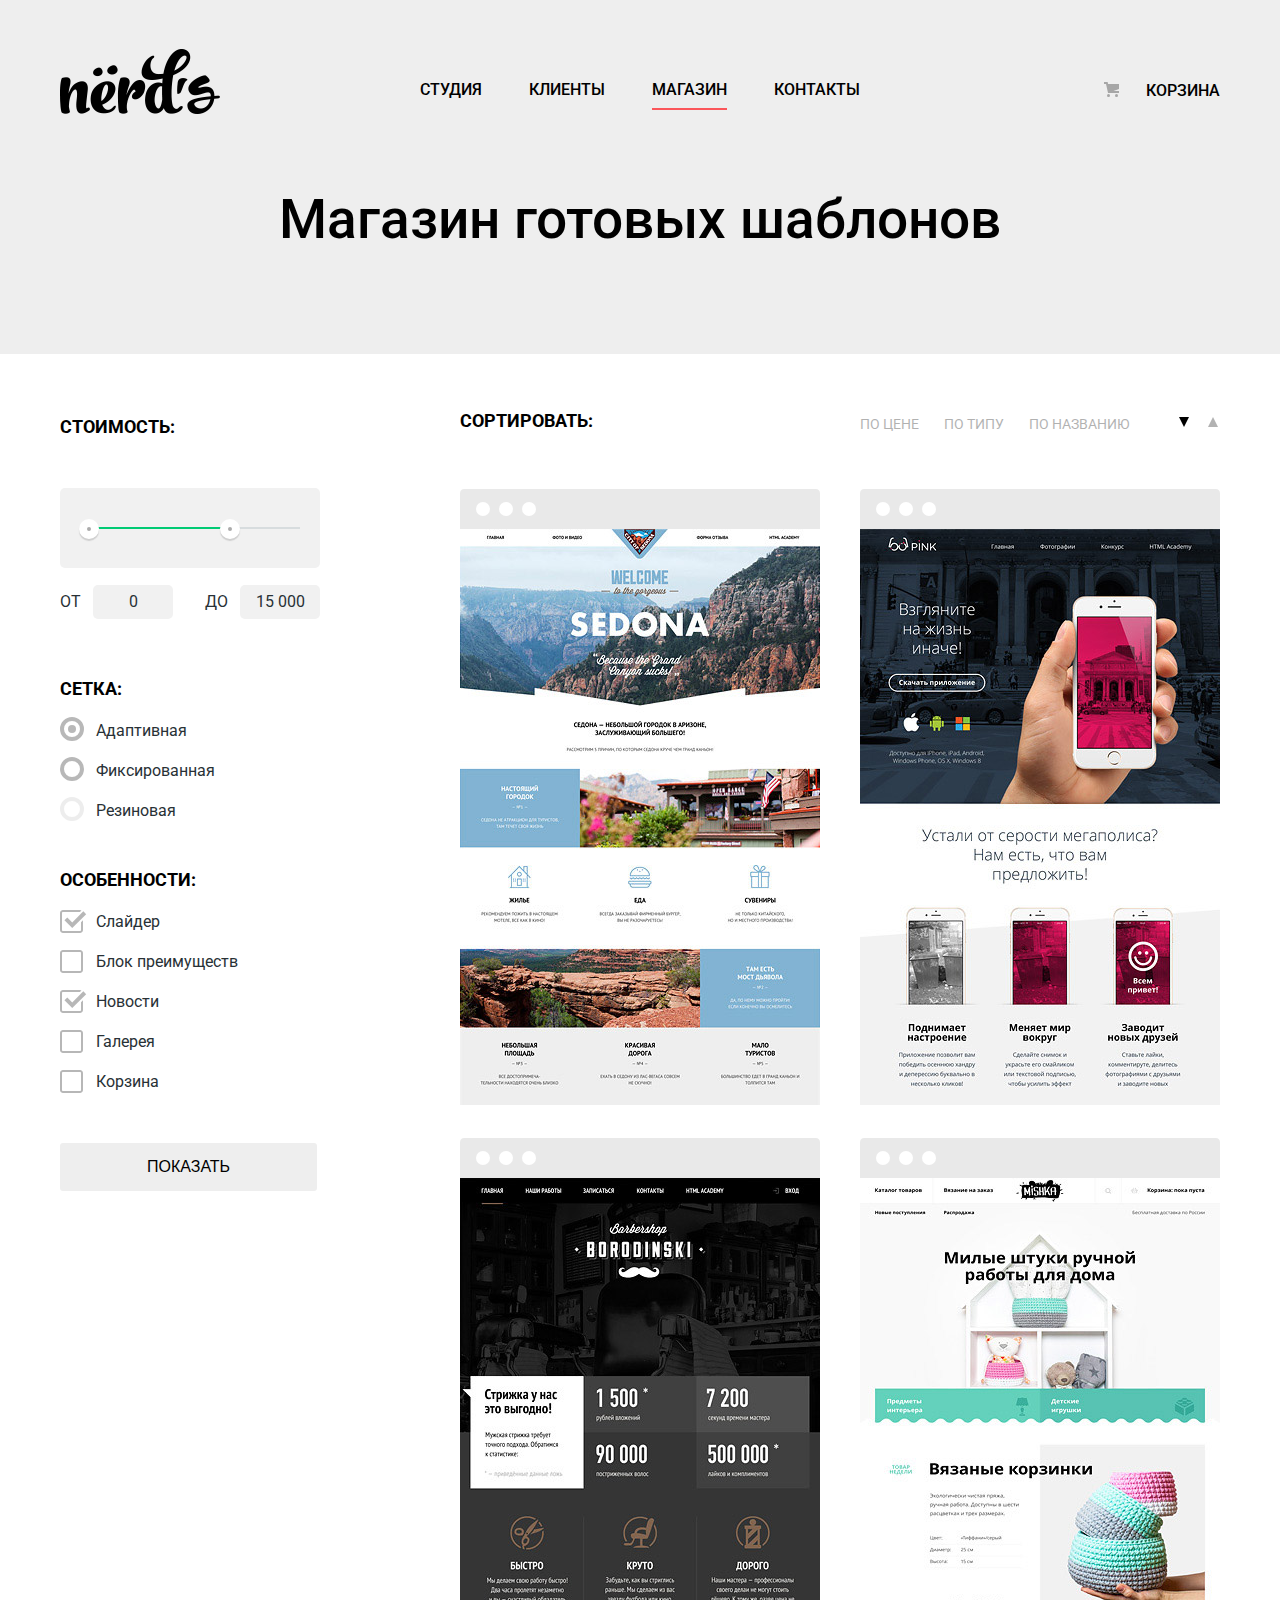
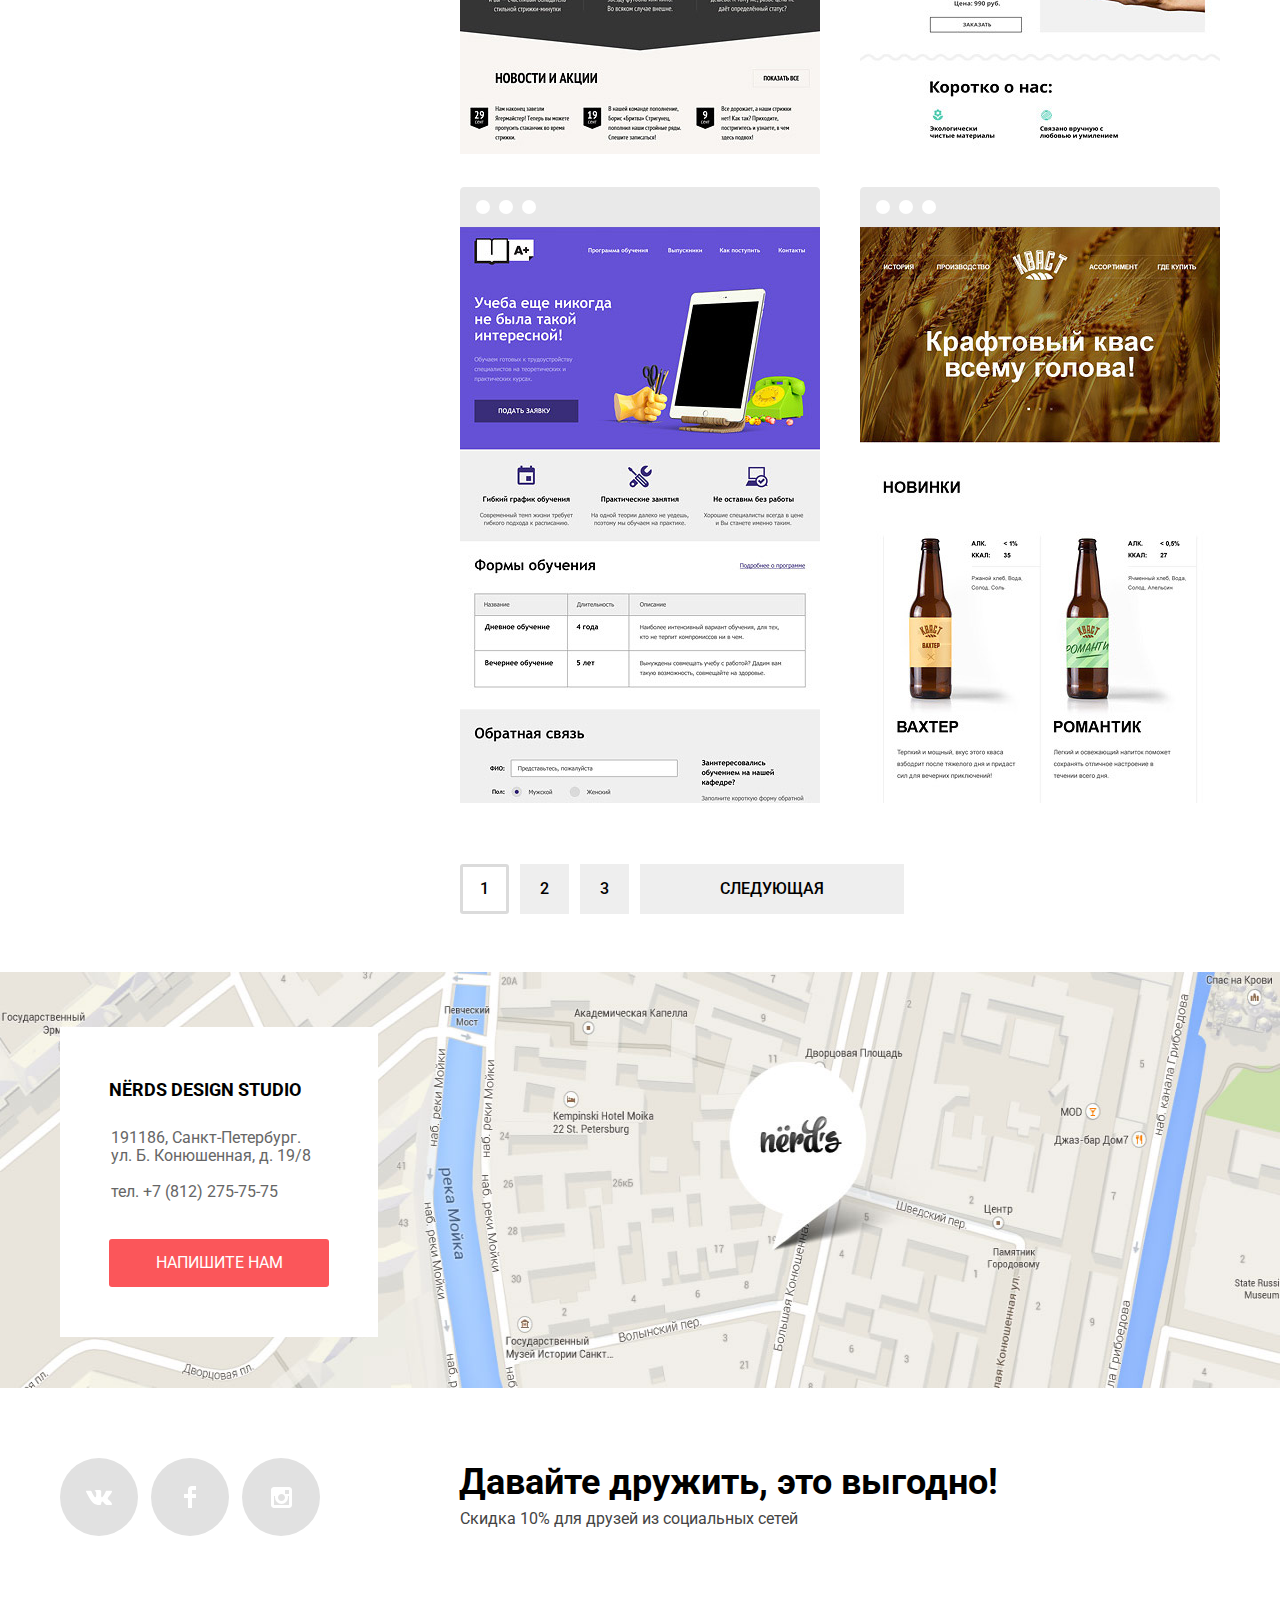
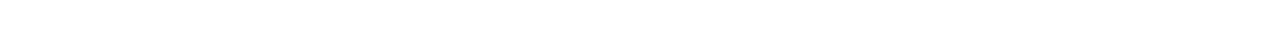
==== commit 2caf307b: "Изменение" ====
--- a/catalog.html
+++ b/catalog.html
@@ -5,7 +5,7 @@
 		<title>HTML Academy: Нёрдс</title>
 		<link href="https://fonts.googleapis.com/css?family=Roboto:100,100i,300,300i,400,400i,500,500i,700,700i,900,900i" rel="stylesheet">
 		<link href="css/normalize.css" rel="stylesheet">
-		<link href="css/style.css" rel="stylesheet">
+		<link href="css/style.min.css" rel="stylesheet">
 	</head>
 	<body>
 		<header class="main-catalog-header">
@@ -268,21 +268,21 @@
 				<div class="form-info">
 					<div class="modal-feedback-column">
 						<label class="modal-feedback-data" for="modal-feedback-login">Ваше имя:</label>
-						<input class="login-user" type="text" name="login" id="modal-feedback-login" placeholder="Представьтесь, пожалуйста" required>
+						<input class="login-user" type="text" name="login" id="modal-feedback-login"autofocus placeholder="Представьтесь, пожалуйста" required>
 					</div>
 					<div class="modal-feedback-column">
 						<label class="modal-feedback-data" for="modal-feedback-email">Ваш e-mail:</label>
-						<input class="email-user" type="email" name="email" id="modal-feedback-email" placeholder="Для отправки ответа" required>
+						<input class="email-user" type="email" name="email" id="modal-feedback-email" autofocus placeholder="Для отправки ответа" required>
 					</div>
 					<div class="modal-feedback-column">
 						<label class="modal-feedback-data" for="modal-feedback-textarea">Текст письма:</label>
-						<textarea class="text-user" name="text" id="modal-feedback-textarea" placeholder="В свободной форме" required rows="4"></textarea>
+						<textarea class="text-user" name="text" id="modal-feedback-textarea" autofocus placeholder="В свободной форме" required></textarea>
 					</div>
 				</div>
 				<button type="submit" class="button modal-feedback-btn">Отправить</button>
 			</form>
 			<button type="submit" class="btn modal-close">Закрыть</button>
 		</section>
-		<script src="js/popup.js"></script>
+		<script src="js/popup.min.js"></script>
 	</body>
 </html>
--- a/css/style.min.css
+++ b/css/style.min.css
@@ -0,0 +1,2 @@
+body{margin:0;padding:0;font-family:"Roboto",arial,sans-serif;font-weight:400;font-size:16px;line-height:24px;color:#000000;background-color:#ffffff;box-sizing:border-box;}img{max-width:100%;height:auto;}a{text-decoration:none;}.container{width:1200px;margin:0 auto;padding:0 20px;box-sizing:border-box;}.button{display:inline-block;padding:15px 0px;font-size:16px;line-height:18px;color:#ffffff;text-transform:uppercase;text-align:center;text-decoration: none;background-color:#fb565a;border-radius:3px;border:none;}.button:hover,.button:focus{background-color:#e74246;}.button:active{background-color:#d7373b;color:rgba(255,255,255,0.3);box-shadow:0 3px rgba(0,0,0,0.1)inset;}.main-header{padding-top:49px;margin-bottom:83px;background-color:#eeeeee;}.main-catalog-header{min-height:305px;margin: 0 auto;margin-bottom:58px;padding-top:49px;background-color:#eeeeee;}.main-header-title{margin-top:70px;font-size:55px;line-height:55px;font-weight:500;text-align:center;}.main-header-logo{margin:0;padding:0;width:165px;height:65px;margin-right:195px;}.main-header-logo:focus{opacity:0.3;}.main-navigation{display:flex;padding:0;margin:0;}.site-navigation{display:flex;align-items:center;flex-wrap:wrap;padding:0;margin:0;margin-top:19px;margin-bottom:10px;}.site-item{margin-right:47px;}.site-item:last-child{margin-right:0px;}.site-navigation{width:450px;margin-right:150px;list-style:none;}.cart-navigation{width:160px;margin-top:27px;text-align:right;vertical-align:bottom;list-style:none;}.cart-navigation a,.site-navigation a{font-size:16px;line-height:30px;font-weight:500;color:#000000;text-transform:uppercase;list-style:none;}.site-item a{color:#000000;}.site-item-active a{padding-bottom:9px;border-bottom:2px solid #fb565a;}.site-navigation a:hover,.cart-navigation a:hover{color:#fb565a;}.site-navigation a:active,.cart-navigation a:active{color:#000000;opacity:0.3;}.cart-navigation .site-cart{position:relative;}.site-cart::before{content:"";position:absolute;top:6px;left:44px;width:15px;height:15px;background-image:url("../img/cart-icon.svg");background-repeat:no-repeat;background-position:0 0;}.slider-title{font-size:55px;line-height:55px;font-weight:500;}.slider-info{font-size:16px;line-height:24px;font-weight:400;color:#283136;}.slider-item-button{padding:15px 55px;margin-right:900px;}.visually-hidden{position:absolute;width:1px;height:1px;clip:rect(0,0,0,0);}.slider{position:relative;bottom:0px;}.slider-controls{position:absolute;left:50%;top:300px;width:160px;height:18px;text-align:center;font-size:0;transform:translateX(-50%);z-index:100;}.slider-controls label{position:relative;display:inline-block;width:18px;height:18px;padding:8px;vertical-align:middle;border-radius:50%;cursor:pointer;}.slider-controls label::after{content:"";position:absolute;top:8px;left:8px;width:18px;height:18px;background-color:#ffffff;border-radius:50%;z-index:1;}.slider-list{display:flex;flex-direction:column;flex-wrap:wrap;margin:0;padding:0;list-style:none;}.slider-item{display:none;padding:70px 0 80px 0;}.slider-item:nth-child(1){background-image:url("../img/slide1.png");background-repeat:no-repeat;background-position:93% 10px;}.slider-item:nth-child(2){background-image:url("../img/slide2.png");background-repeat:no-repeat;background-position:100% 0;}.slider-item:nth-child(3){background-image:url("../img/slide3.png");background-repeat:no-repeat;background-position:100% 20px;}#product-1:checked~.slider-list .slider-item:nth-child(1){display:block;}#product-2:checked~.slider-list .slider-item:nth-child(2){display:block;}#product-3:checked~.slider-list .slider-item:nth-child(3){display:block;}#product-1:checked~.slider-controls .slider-controls-item--1::before,#product-2:checked~.slider-controls .slider-controls-item--2::before,#product-3:checked~.slider-controls .slider-controls-item--3::before{content:"";position:absolute;left:50%;top:50%;width:4px;height:4px;margin:-4px;background-color:inherit;border:2px solid #c1c1c1;border-radius:50%;z-index:2;}.slider-item h3{margin:0;padding:0;max-width:600px;margin-bottom:27px;font-size:55px;line-height:55px;font-weight:500;}.slider-item p{margin:0;padding:0;max-width:430px;margin-bottom:39px;}.offer-list{display:flex;flex-wrap:wrap;flex-grow:1;margin:0;padding:0;list-style:none;}.offer-item{width:300px;margin-right:100px;}.offer-item:last-child{margin-right:0px;}.offer-item-image{margin:0;padding:0;margin-bottom:17px;}.offer-item-title{margin:0;padding:0;margin-bottom:16px;font-size:24px;line-height:30px;font-weight:700;text-transform:uppercase;}.offer-item-info{margin-right:20px;margin-bottom:33px;font-size:16px;line-height:24px;font-weight:400;color:#283136;}.offer-btn-web{padding:15px 40px;}.offer-mobile{padding:15px 40px;background-color:#00ca74;}.offer-site{padding:15px 40px;background-color:#efc84a;}.offer-mobile:hover,.offer-mobile:focus{background-color:#00bc6c;}.offer-mobile:active{background-color:#00aa62;}.offer-site:hover,.offer-site:focus{background-color:#eab534;}.offer-site:active{background-color:#e5a722;}.columns-container{display:flex;margin:0;padding:0;margin-bottom:34px;}.line-item-separation{margin:0;padding:0;margin-top:80px;border:none;border-bottom:2px solid #eeeeee;}.detail-left-column{display:flex;flex-direction:column;flex-wrap:wrap;margin:0;padding:0;max-width:660px;min-height:370px;margin-top:75px;margin-right:138px;}.detail-title{margin:0;padding:0;margin-bottom:32px;font-size:45px;line-height:45px;font-weight:500;}.detail-list-title{margin-bottom:8px;text-transform:uppercase;font-weight:700;}.detail-info{margin:0;padding:0;margin-bottom:39px;color:#283136;}.detail-list{list-style:none;}.text-order{position:relative;margin:0;padding:0;margin-left:-5px;margin-bottom:24px;color:#283136;}.text-order:before{content:"";position:absolute;top:12px;left:-35px;width:25px;height:2px;background-color:#fb565a;}.detail-right-column{display:flex;flex-direction:column;flex-wrap:wrap;margin:0;padding:0;width:360px;min-height:414px;margin-top:40px;}.detail-header-image{margin:0;padding:0;margin-bottom:30px;}.table-info{display:block;margin-left:19px;margin-bottom:35px;text-transform:uppercase;font-weight:700;}.table-result sup{font-size:28px;}.table-result{margin:0;padding:0;}.table-result td,.table-result th{padding:0;margin:0;padding:14px 14px 14px 2px;text-align:left;}.table-result th{font-size:45px;font-weight:700;}.table-result td{font-size:16px;line-height:18px;font-weight:400;color:#283136;}.brand-menu{margin:0;padding:0;padding-top:40px;padding-bottom:38px;margin-bottom:79px;border-top:2px solid #eeeeee;border-bottom:2px solid #eeeeee;}.brand{display:flex;flex-wrap:wrap;justify-content:space-between;margin:0;padding:0;list-style:none;}.brand-item-image{display:block;margin-top:20px;padding:0 30px;}.image-item-1{display:block;margin-top:5px;padding:0 25px;}.image-item-2{display:block;margin-top:24px;padding:0 35px;}.image-item-3{display:block;margin-top:10px;padding:0 45px;}.brand-item{position:relative;margin:0;padding:0;width:260px;}.brand-item:first-child{margin-left:0px;}.brand-item:last-child{margin-right:0px;}.brand-item-image{opacity:0.2;}.brand-item-image:hover{opacity:1;}.brand-item-image:active{opacity:0.1;}.line-item::before{content:"";position:absolute;top:25px;left:-22px;width:2px;height:52px;background-color:#eeeeee;}.map{position:relative;height:416px;margin-bottom:70px;}.map iframe{position:absolute;width:100%;height:416px;border:none;z-index:2;}.map-image{margin:0;padding:0;width:100%;height:100%;vertical-align:middle;text-align:center;}.map-image::after{content:"";display:inline-block;height:100%;vertical-align:middle;}.map-image-item{height:416px;}.container-contacts{position:absolute;display:flex;flex-wrap:wrap;justify-content:center;align-items:center;top:55px;width:318px;min-height:310px;background-color:#ffffff;z-index:3;}.title-contacts{margin-bottom:24px;margin-top:-3px;font-size:18px;line-height:30px;font-weight:700;text-transform:uppercase;}.adress-contacts{margin:0;padding:0;margin-left:2px;font-size:16px;line-height:18px;font-weight:400;text-align:left;color:#666666;}.adress-item{margin-bottom:18px;margin-left:2px;}.number-item{margin-bottom:38px;}.container-info-contacts{margin:0;padding:0;padding:50px 0;}.btn-contacts{width:220px;}.footer-columns{display:flex;flex-wrap:wrap;margin-bottom:80px;}.footer-social{display:flex;flex-wrap:wrap;align-items:center;padding:0;margin:0;width:300px;min-height:80px;margin-right:60px;list-style:none;}.social-button{display:flex;align-items:center;justify-content:center;width:78px;height:78px;margin-right:13px;margin-bottom:13px;border-radius:50%;background-color:#e1e1e1;}.social-button:hover,.social-button:focus{background-color:#e74246;}.social-button:hover path,.social-button:focus path{fill:#ffffff;}.social-button:active path{fill:rgba(255,255,255,0.3);}.social-button:active{background-color:#d7373b;box-shadow:0 3px rgba(0,0,0,0.1)inset;}.footer-info{display:flex;flex-direction:column;flex-grow:1;width:605px;min-height:80px;}.footer-title{display:block;margin-bottom:8px;margin-left:39px;margin-top:6px;font-size:36px;line-height:36px;font-weight:700;}.footer-info-item{margin:0;padding:0;margin-left:40px;font-size:16px;line-height:22px;color:#444444;}.bar{width:65%;margin-left:0%;}.filter-item{margin:0;padding:0;width:260px;margin:50px auto;border:none;}.range-filter{width:260px;margin-top:46px;}.filter-item legend{font-size:18px;line-height:30px;font-weight:700;text-transform:uppercase;}.range-controls{position:relative;height:41px;margin-bottom:17px;padding-top:39px;padding-right:20px;padding-left:20px;background-color:#f1f1f1;border-radius:5px;}.range-controls .scale{height:2px;background-color:#d7dcde;}.range-controls .bar{width:70%;height:2px;background-color:#00ca74;}.range-controls .toggle{position:absolute;top:31px;left:0;width:4px;height:4px;padding:0;border:8px solid #ffffff;background-color:#ababab;box-shadow:0 2px 1px 0 #cfcfcf;border-radius:50%;cursor:pointer;}.range-controls .toggle-min{left:19px;}.range-controls .toggle-max{left:160px;}.price-controls{font-size:0;}.price-controls label{display:inline-block;width:50%;vertical-align:middle;font-size:16px;text-transform:uppercase;}.price-controls input{width:60px;padding:8px 10px;margin-left:12px;font-family:"Roboto",Arial,sans-serif;font-size:16px;text-align:center;color:#283136;border:none;border-radius:5px;background-color:#f1f1f1;}.max-price{text-align:right;}.visually-hidden:not(:focus):not(:active),input[type="checkbox"].visually-hidden,input[type="radio"].visually-hidden{position:absolute;width:1px;height:1px;margin:-1px;border:0;padding:0;white-space:nowrap;clip-path:inset(100%);clip:rect(0 0 0 0);overflow:hidden;}.catalog-left-column{margin:0;padding:0;}.filter{width:300px;margin:0;padding:0;margin-right:60px;}.filter fieldset{padding:0;margin:0;margin-bottom:55px;border:none;}.filter fieldset:nth-child(2){margin-bottom:24px;}.filter fieldset:nth-child(3){margin-bottom:31px;}.filter legend{font-size:18px;line-height:30px;font-weight:700;text-transform:uppercase;}.filter ul{padding:0;margin:0;margin-top:16px;line-height:20px;font-size:16px;font-weight:400;list-style:none;}.filter ul:last-child{margin-top:17px;}.filter-option{margin-bottom:20px;padding-left:36px;}.filter-option label{position:relative;display:block;cursor:pointer;user-select:none;}.filter-input-radio+label::before{content:"";position:absolute;left:-36px;top:-4px;width:16px;height:16px;border-radius:50%;border:4px solid #4d4d4d;opacity:0.4;}.filter-input-radio:checked+label::after{content:"";position:absolute;top:4px;left:-28px;width:8px;height:8px;border-radius:50%;background-color:#4d4d4d;opacity:0.4;}.filter-input-checkbox+label::before{content:"";position:absolute;left:-36px;top:-2px;width:27px;height:23px;background-image:url("../img/checkbox-off.svg");background-repeat:no-repeat;background-position:0 0;opacity:0.4;}.filter-input-checkbox:checked+label::after{content:"";position:absolute;top:-2px;left:-36px;width:27px;height:23px;background-image:url("../img/checkbox-on.svg");background-repeat:no-repeat;background-position:0 0;opacity:0.4;}.filter-input-checkbox+label:hover::before,.filter-input-checkbox:checked:hover+label::after,.filter-input-radio:hover+label::before,.filter-input-radio:checked:hover+label::after{opacity:1;color:#000000;}.filter-input-checkbox:disabled+label::before,.filter-input-radio:disabled+label::before{opacity:0.1;}.filter-input-checkbox:checked+label::before{opacity:0;}.filter-input,label{color:#283136;}.filter-input,label:hover{color:#000000;}.filter-input:disabled+label{color:#283136;}.button-show{margin-right:5px;padding:15px 87px;font-weight:500;color:#000000;background-color:#eeeeee;}.button-show:hover,.button-show:focus{background-color:#dfdfdf;}.button-show:active{color:rgba(0,0,0,0.3);box-shadow:0 3px rgba(0, 0, 0, 0.1)inset;}.catalog-right-column{width:800px;margin:0;padding:0;}.column-container-menu{display:flex;justify-content:space-between;margin:0;padding:0;margin-bottom:53px;}.list-item{display:flex;flex-wrap:wrap;padding:0;margin:0;padding-left:240px;list-style:none;}.menu-info-item:last-child{margin-right:0;}.menu-info-item{margin-right:25px;}.catalog-sort{margin:0;padding:0;margin-left:40px;font-size:18px;line-height:18px;font-weight:700;text-transform:uppercase;}.menu-active{opacity:1;}.catalog-option-active:last-child{margin-right:0px;padding:0;}.menu-active{opacity:1;}.arrow-list{display:flex;margin:0;padding:0;list-style:none;}.arrow,.catalog-option-active{color:#000000;font-size:14px;line-height:18px;font-weight:400;text-transform:uppercase;opacity:0.3;}.arrow{display:flex;margin-top:5px;margin-left:22px;font-size:0;}.arrow-up{margin-left:19px;margin-right:2px;}.arrow::before{content:"";display:flex;border:10px solid #000000;border-right-width:5px;border-left-width:5px;border-right-color:transparent;border-left-color:transparent;}.arrow-up::before{margin-right:0;border-top-width:0;}.arrow-down::before{border-bottom-width:0;}.arrow-down{padding-left:0px;padding-right:0px;opacity:1;}.arrow-up{padding-left:0px;padding-right:0px;}.arrow:hover,.catalog-option-active:hover{color:#000000;opacity:0.6;}.arrow:focus,.catalog-option-active:focus{color:#000000;opacity:1;}.image-item{display:flex;flex-wrap:wrap;justify-content:flex-end;margin:0;padding:0;margin-bottom:28px;}.catalog-image{width:360px;height:1px;margin:0;padding:0;fill-opacity:0.12;}.catalog-image:hover>.catalog-item-block{display:flex;opacity:1;}.catalog-image:hover>.catalog-image-item{display:flex;opacity:1;box-shadow:0px 6px 15px 0px rgba(0,1,1,0.25);}.option-item:hover path{fill-opacity:1;}.catalog-image-item{position:relative;top:-7px;left:0;margin:0;padding:0;width:360px;min-height:0;}.catalog-columns{display:flex;flex-wrap:wrap;margin:0;padding:0;}.option-item{position:relative;display:flex;flex-wrap:wrap;margin:0;padding:0;width:360px;height:576px;margin-bottom:73px;margin-left:40px;}.catalog-item-block{position:absolute;display:flex;flex-wrap:wrap;flex-direction:column;bottom:-40px;width:360px;min-height:230px;background-color:#eeeeee;opacity:0;}.catalog-item-title{margin:0;padding:0;margin-top:25px;margin-bottom:12px;text-transform:uppercase;font-weight:700;font-size:18px;line-height:30px;text-align:center;color:#000000;}.catalog-item-title a{color:#000000;}.catalog-item-info{margin:0;padding:0;margin:0 86px;margin-bottom:25px;padding-top:5px;padding-bottom:5px;max-height:385px;font-weight:400;font-size:16px;line-height:18px;text-align:center;overflow:auto;color:#666666;}.option-item:nth-of-type(2) .catalog-item-info,.option-item:nth-of-type(5) .catalog-item-info,.option-item:nth-of-type(6) .catalog-item-info{margin-left:55px;margin-right:55px;}.catalog-btn{margin:0 auto;margin-bottom:43px;width:200px;font-size:16px;line-height:18px;font-weight:500;cursor:pointer;}.catalog-btn,.catalog-btn:hover,.catalog-btn:active{color:#ffffff;}.pagination-list{display:flex;flex-wrap:wrap;padding:0;margin:0;margin-left:40px;margin-bottom:58px;list-style:none;}.pagination-item{margin-right:11px;}.pagination-item a{display:block;padding:13px 20px;text-transform:uppercase;font-weight:500;color:#000000;background-color:#eeeeee;}.pagination-item:last-child a{margin:0;padding:0;padding:13px 80px;}.pagination-item a:hover,.pagination-item a:focus{background-color:#dfdfdf;border-radius:3px;}.pagination-item a:active{color:rgba(0,0,0,0.3);background-color:#dfdfdf;box-shadow:0px 3px rgba(0,0,0,0.1)inset;}.pagination-item-current a{display:block;padding:10px 17px;margin-right:11px;text-transform:uppercase;font-weight:500;color:#000000;background-color:#ffffff;border:3px solid #dbdbdb;border-radius:3px;}.modal{position:fixed;top:50%;left:50%;margin:0;padding:0;width:760px;padding-left:100px;padding-right:100px;padding-top:78px;padding-bottom:85px;margin:0 auto;transform:translate(-50%, -50%);display:none;background-color:#ffffff;box-shadow:0 20px 40px 0 rgba(0,1,1,.75);z-index:100;}.modal-close{position:absolute;top:90px;right:93px;width:20px;height:20px;font-size:0;background-color:transparent;border:0;cursor:pointer;}.modal-close::before,.modal-close::after{content:"";position:absolute;top:8px;left:-1px;width:27px;height:4px;background-color:#fb565a;opacity:0.3;}.modal-close::before{transform:rotate(45deg);}.modal-close::after{transform:rotate(-45deg);}.modal-close:hover::before,.modal-close:hover::after{background-color:#fb565a;opacity:1;}.modal-close:focus::before,.modal-close:focus::after{background-color:#fb565a;opacity:0.1;border:#ffffff;}.modal-feedback-title{display:flex;margin-bottom:42px;font-size:45px;line-height:45px;font-weight:500;}.form-info{display:flex;flex-wrap:wrap;}.modal-feedback-column{display:flex;flex-direction:column;width:360px;margin-right:40px;margin-bottom:35px;}.modal-feedback-column:nth-child(2){margin-right:0px;}.modal-feedback-column:nth-child(3){margin-bottom:48px;}.modal-feedback-btn{width:260px;}.modal-feedback-data{margin-bottom:10px;font-size:16px;line-height:18px;font-weight:700;}.form-login textarea{margin:0;width:728px;padding:5px 15px 60px;font:inherit;border:2px solid #d7dcde;border-radius:4px;outline:none;box-shadow:none;}.form-login [type="text"],.form-login [type="email"]{padding:10px 15px;color:#444444;font:inherit;border:2px solid #d7dcde;border-radius:4px;outline:none;box-shadow:none;}.text-user:hover,.modal-login input:hover{border:2px solid #b4b9bb;}.text-user:focus,.modal-login input:focus{border:2px solid #000000;}.text-user:focus:invalid,.modal input:focus:invalid{border:2px solid #e74246;color:#e74246;}.login-user::-webkit-input-placeholder,.email-user::-webkit-input-placeholder,.text-user::-webkit-input-placeholder{color:#444444;opacity:0.5;}.login-user::-moz-placeholder,.email-user::-moz-placeholder,.text-user::-moz-placeholder{color:#444444;opacity:0.5;}.login-user:-moz-input-placeholder,.email-user:-moz-input-placeholder,.text-user:-moz-input-placeholder{color:#444444;opacity:0.5;}.login-user:-ms-input-placeholder,.email-user:-ms-input-placeholder,.text-user:-ms-input-placeholder{color:#444444;opacity:0.5;}.login-user::placeholder,.email-user::placeholder,.text-user::placeholder{color:#444444;opacity:0.5;}.modal-show{display:block;animation:bounce 0.6s;}@keyframes bounce{0%{transform:translateY(-2000px);}70%{transform:translateY(30px);}90%{transform:translateY(-10px);}100%{transform:translateY(0);}}
+
